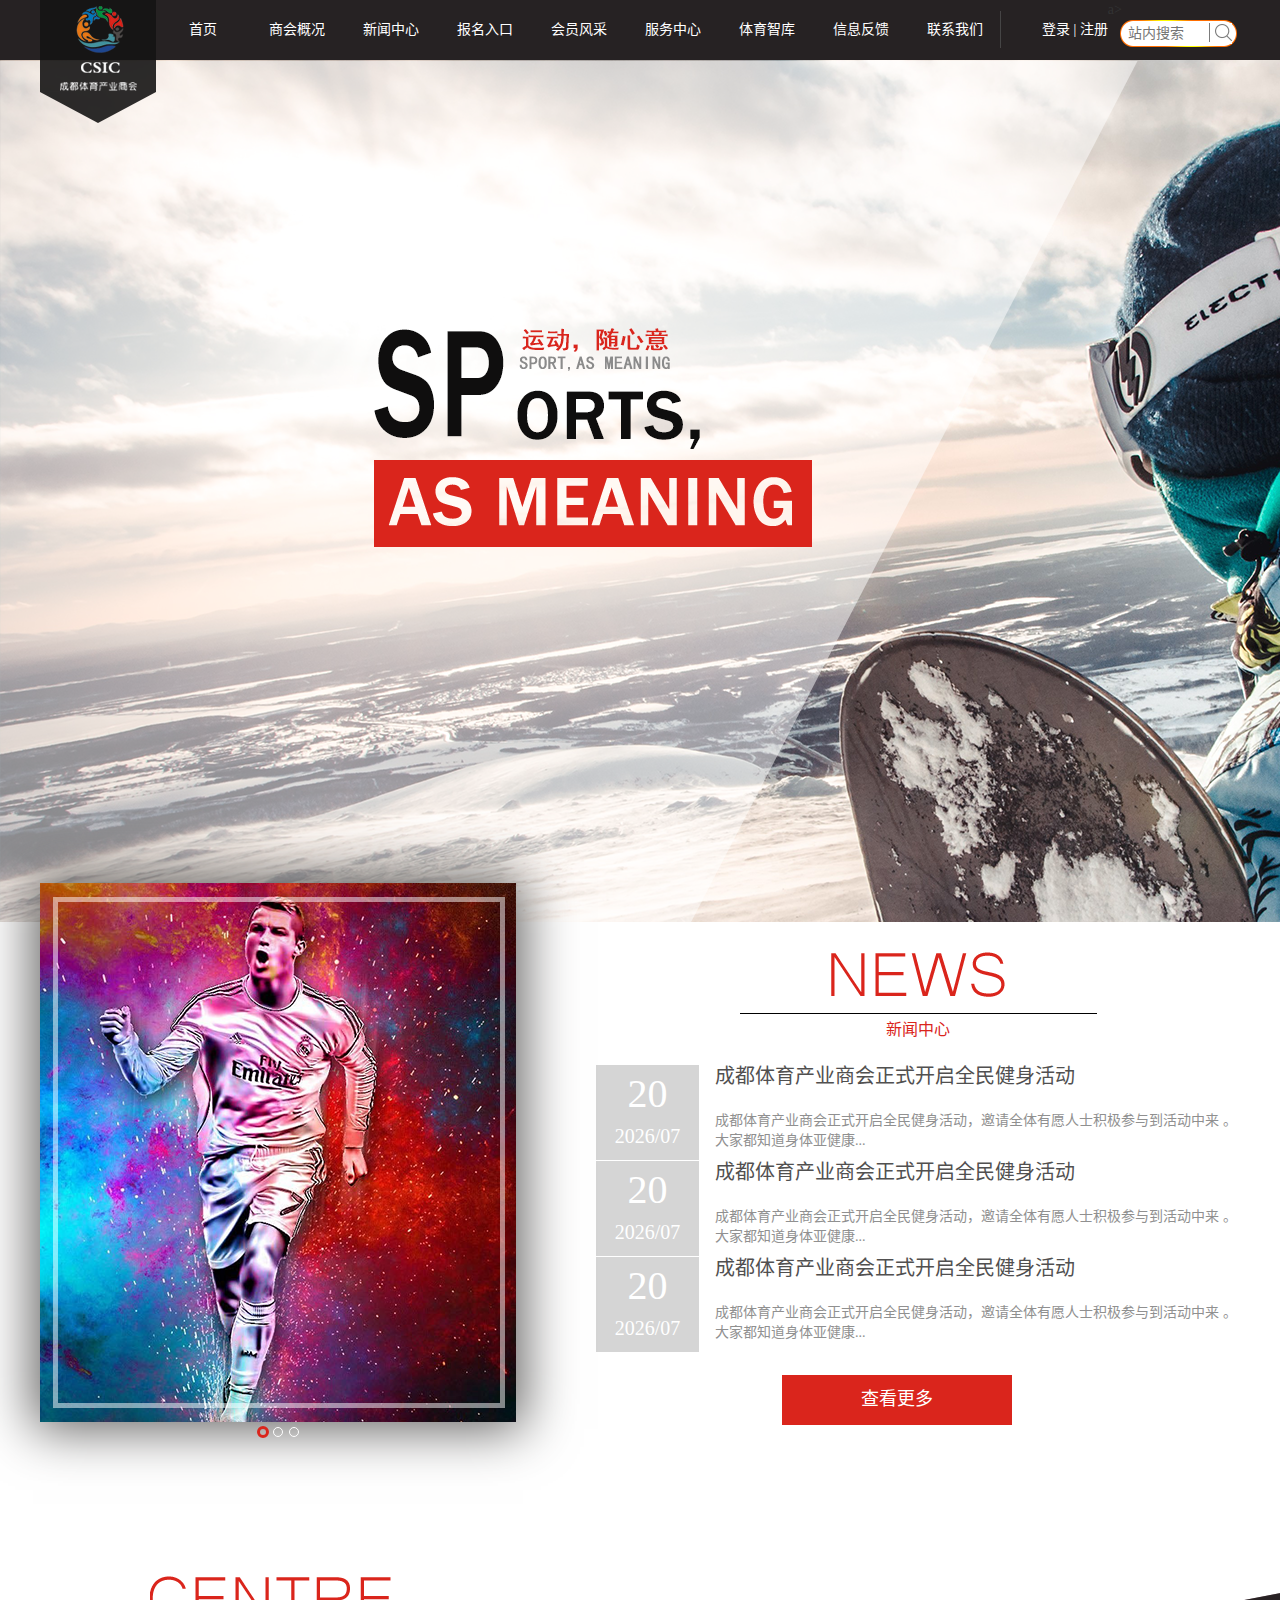
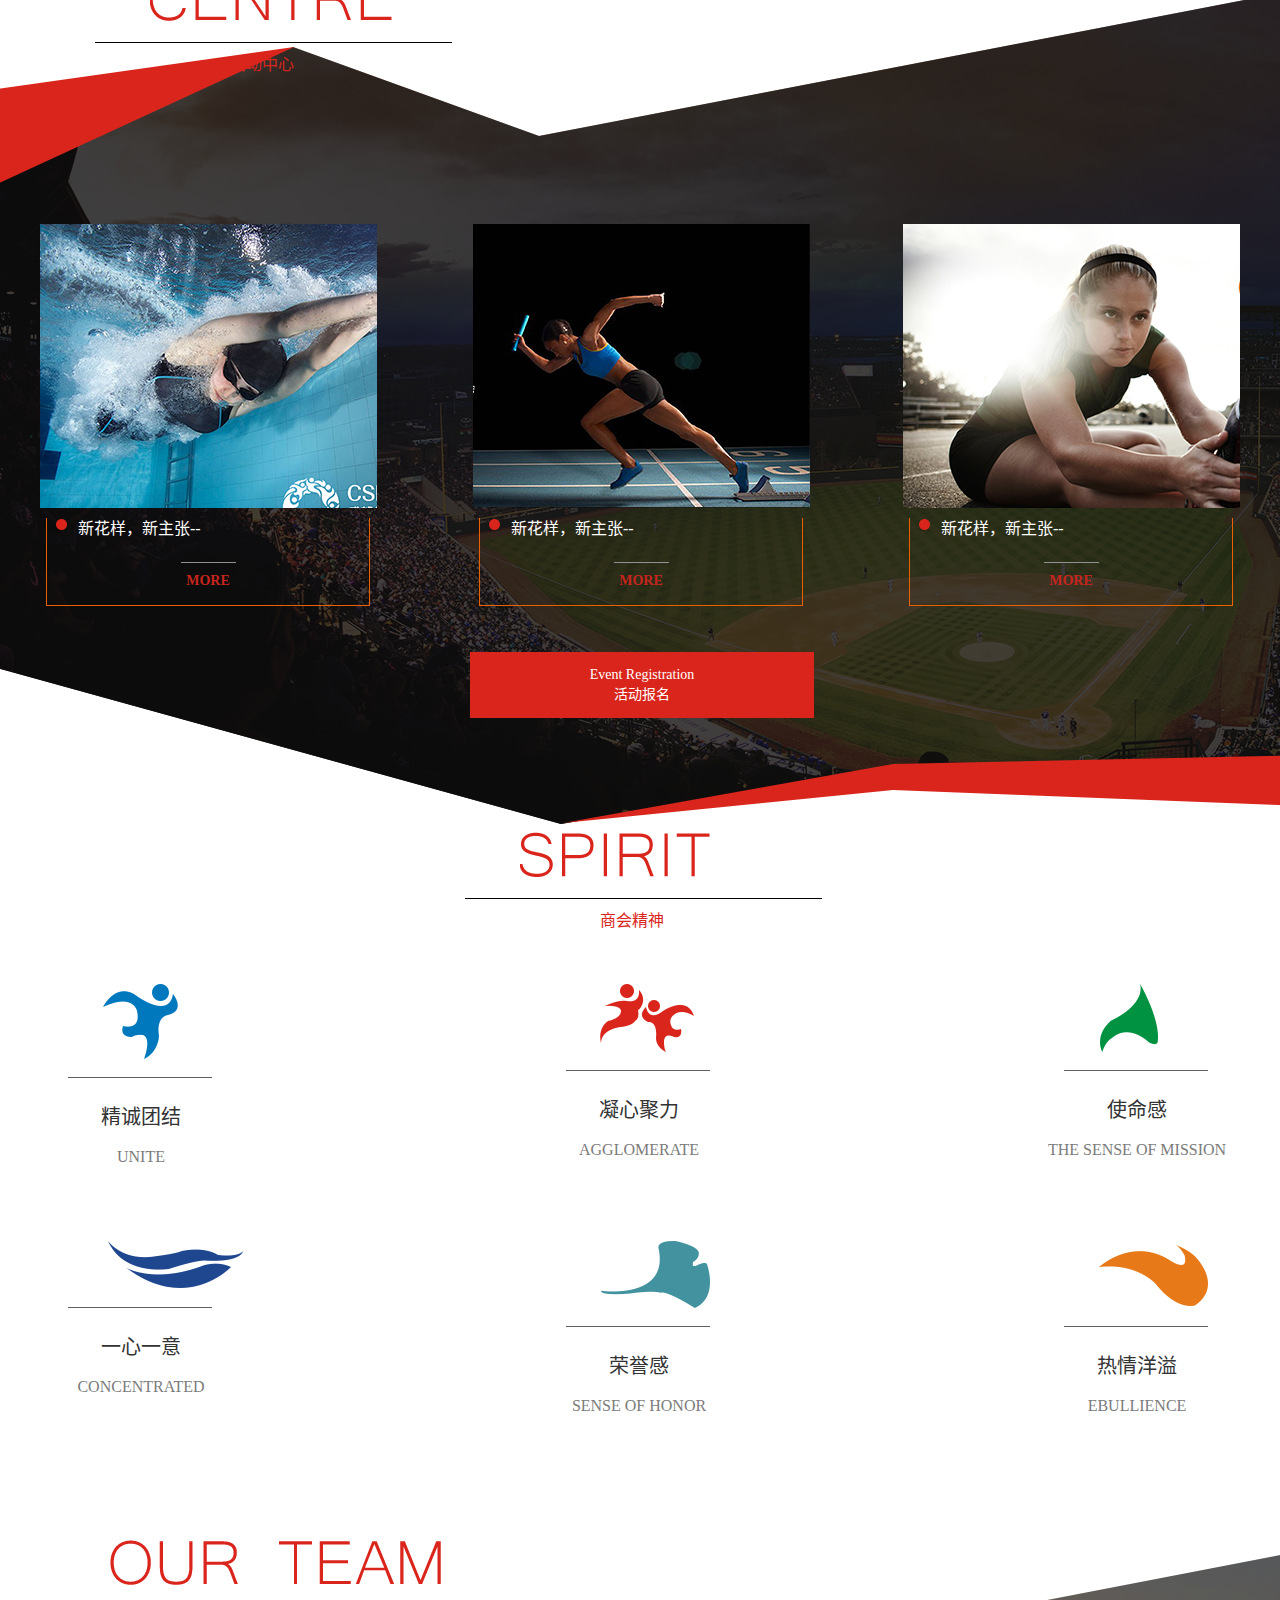
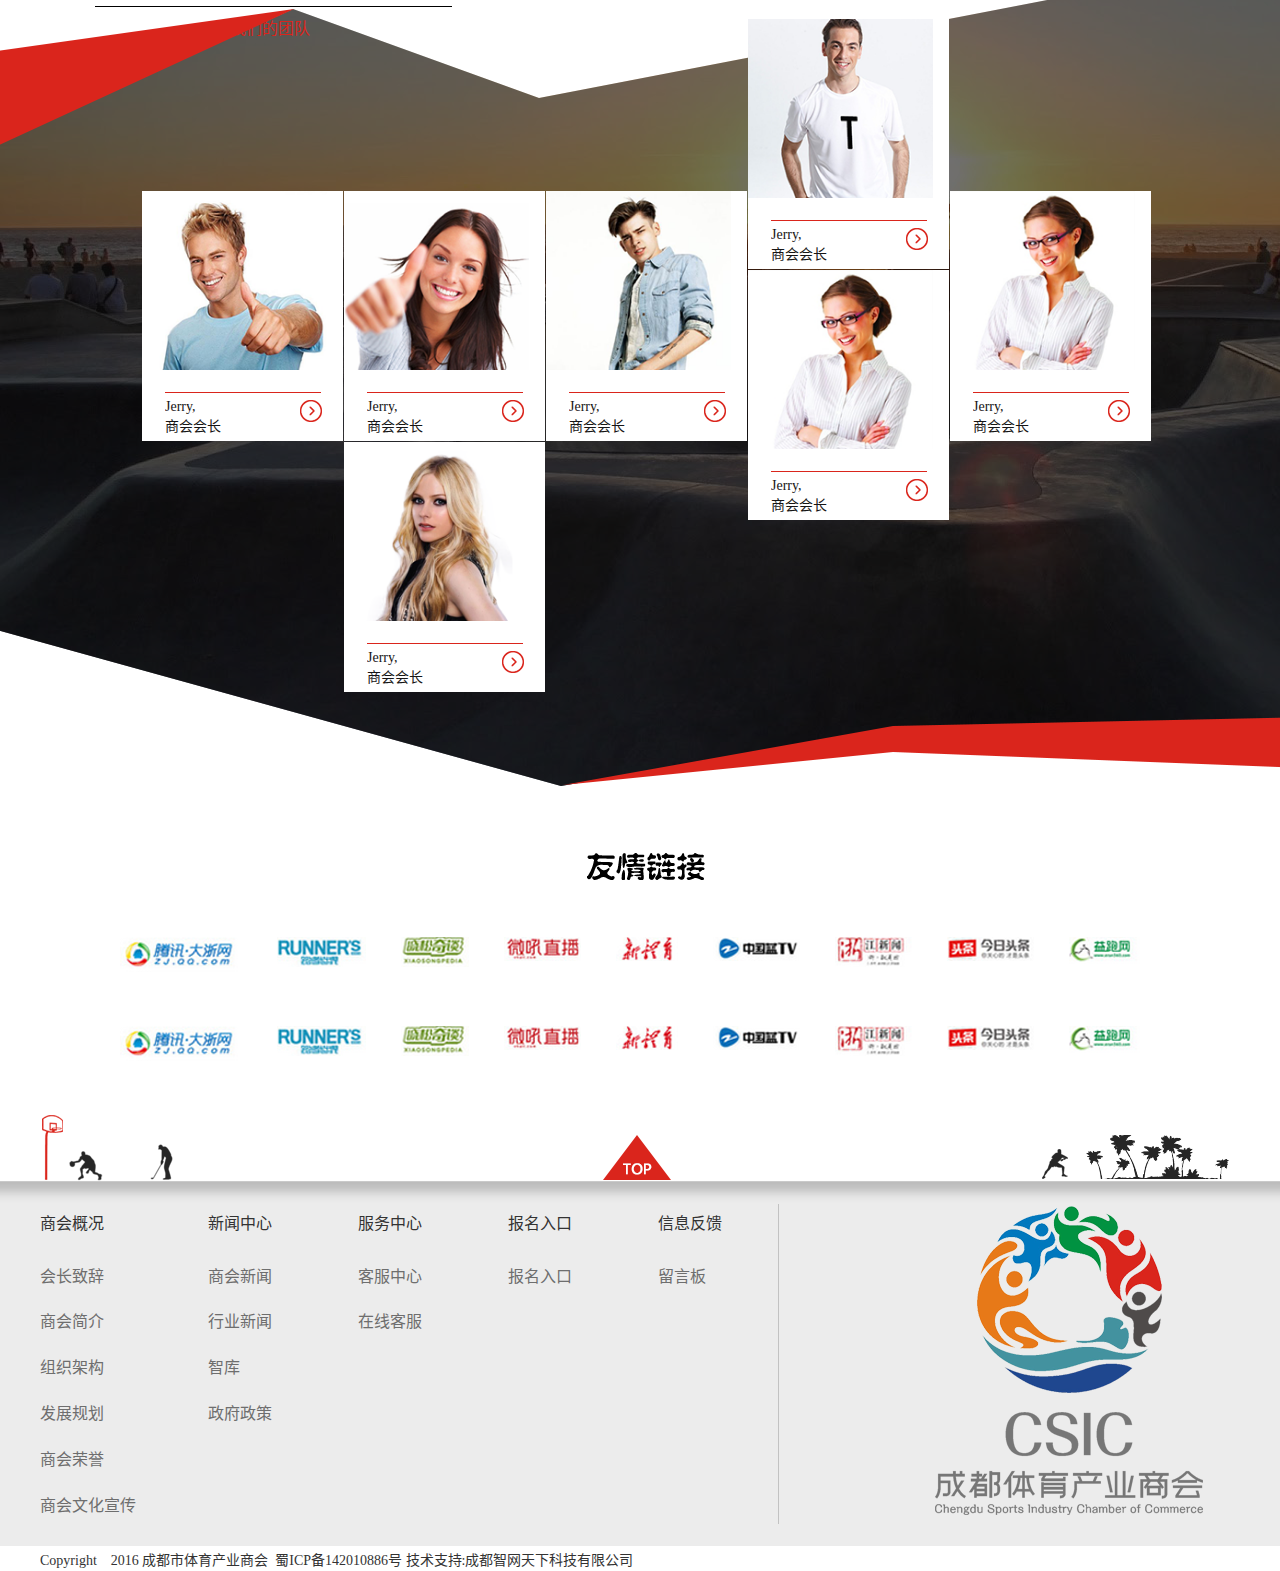
==== Sports_Commerce/Product/index.html @ ba3028a6 "7-15-3" ====
<!DOCTYPE html>
<html lang="zh-CN">
<head>
    <meta http-equiv="Content-Type" content="text/html;charset=UTF-8">
    <meta http-equiv="X-UA-Compatible" content="IE=edge">
    <meta name="viewport" content="width=device-width, initial-scale=1">
    <link rel="stylesheet" type="text/css" href="../../css/bootstrap.min.css">
    <link rel="stylesheet" type="text/css" href="../../css/sport.css">
    <script src="../../js/jquery-1.10.2.min.js"></script>
    <script src="../../js/bootstrap.min.js"></script>
    <title>首页</title>
</head>
<body>
<!--导航-->
<header>
    <nav>
        <img class="ico" src="../../images/lALOW18xOXt0_116_123.png">
        <ul>
            <li class="page-1"><a href="#">首页</a></li>
            <li><a href="survey.html">商会概况</a></li>
            <li><a href="#">新闻中心</a></li>
            <li><a href="#">报名入口</a></li>
            <li><a href="#">会员风采</a></li>
            <li><a href="#">服务中心</a></li>
            <li><a href="#">体育智库</a></li>
            <li><a href="#">信息反馈</a></li>
            <li><a href="#">联系我们</a></li>
        </ul>
        <img class="interval" src="../../images/jiange.png">a>
        <span><a href="#">登录&nbsp;|&nbsp;</a><a href="#">注册</a></span>
        <img class="search" src="../../images/lALOW0vnTxt1_117_27.png">
        <input type="text" placeholder="站内搜索">
        <a class="souSuo" href="#"><img src="../../images/sousuo.png"></a>
    </nav>
</header>
<!--中间内容-->
<section>
    <!--banner-->
    <img class="banner_pic" id="banner" src="../../images/banner.png">
    <!--新闻中心-->
    <div class="news">
        <div class="pic carousel slide" id="myCarousel">
            <!-- 轮播指标 -->
            <ol class="carousel-indicators">
                <li data-target="#myCarousel" data-slide-to="0" class="active"></li>
                <li data-target="#myCarousel" data-slide-to="1"></li>
                <li data-target="#myCarousel" data-slide-to="2"></li>
            </ol>
            <!-- 轮播项目 -->
            <div class="carousel-inner">
                <div class="item active">
                    <img src="../../images/img.png" alt="First slide">
                </div>
                <div class="item">
                    <img src="../../images/img.png" alt="Second slide">
                </div>
                <div class="item">
                    <img src="../../images/img.png" alt="Third slide">
                </div>
            </div>
        </div>
        <div class="text">
            <a href="#">
                <img class="new" src="../../images/news.png">
                <img class="xhx" src="../../images/xiahuaxian.png">
                <h4>新闻中心</h4>
            </a>
            <ul>
                <li>
                    <a href="javascript:;">
                        <div class="dat" id="one">
                            <div class="order">20</div>
                            <div class="tim"></div>
                            <div class="times"></div>
                        </div>
                        <div class="tex">
                            <h1>成都体育产业商会正式开启全民健身活动</h1>

                            <p>成都体育产业商会正式开启全民健身活动，邀请全体有愿人士积极参与到活动中来 。大家都知道身体亚健康...</p>
                        </div>
                    </a>
                </li>
                <li>
                    <a href="javascript:;">
                        <div class="dat" id="two">
                            <div class="order">20</div>
                            <div class="tim"></div>
                            <div class="times"></div>
                        </div>
                        <div class="tex">
                            <h1>成都体育产业商会正式开启全民健身活动</h1>

                            <p>成都体育产业商会正式开启全民健身活动，邀请全体有愿人士积极参与到活动中来 。大家都知道身体亚健康...</p>
                        </div>
                    </a>
                </li>
                <li>
                    <a href="javascript:;">
                        <div class="dat" id="three">
                            <div class="order">20</div>
                            <div class="tim"></div>
                            <div class="times"></div>
                        </div>
                        <div class="tex">
                            <h1>成都体育产业商会正式开启全民健身活动</h1>

                            <p>成都体育产业商会正式开启全民健身活动，邀请全体有愿人士积极参与到活动中来 。大家都知道身体亚健康...</p>
                        </div>
                    </a>
                </li>
            </ul>
            <button>查看更多</button>
        </div>
    </div>
    <!--活动中心-->
    <div class="activity">
        <div class="centre">
            <div class="tit">
                <a href="#">
                    <img class="new" src="../../images/cen.png">
                    <img class="xhx" src="../../images/xiahuaxian.png">
                    <h4>活动中心</h4>
                </a>
            </div>
            <div class="pic">
                <ul>
                    <li>
                        <a href="#">
                            <img src="../../images/swim.png">
                        </a>

                        <div class="tex">
                            <div>
                                <img class="quq" src="../../images/quanquan.png">
                                <span>新花样，新主张--</span>
                            </div>
                            <a href="">
                                <img class="jige" src="../../images/more_jiange.png">

                                <h1>MORE</h1>
                            </a>

                        </div>
                    </li>
                    <li class="li-2">
                        <a href="#">
                            <img src="../../images/run.png">
                        </a>

                        <div class="tex">
                            <div>
                                <img class="quq" src="../../images/quanquan.png">
                                <span>新花样，新主张--</span>
                            </div>
                            <a href="">
                                <img class="jige" src="../../images/more_jiange.png">

                                <h1>MORE</h1>
                            </a>

                        </div>
                    </li>
                    <li>
                        <a href="#">
                            <img src="../../images/girl.png">
                        </a>

                        <div class="tex">
                            <div>
                                <img class="quq" src="../../images/quanquan.png">
                                <span>新花样，新主张--</span>
                            </div>
                            <a href="">
                                <img class="jige" src="../../images/more_jiange.png">

                                <h1>MORE</h1>
                            </a>

                        </div>
                    </li>
                </ul>
            </div>
            <button> Event Registration<br>
                活动报名
            </button>
        </div>
    </div>
    <!--商会精神-->
    <div class="spirit">
        <div class="centre">
            <div class="tit">
                <a href="#">
                    <img class="new" src="../../images/spir.png">
                    <img class="xhx" src="../../images/xiahuaxian.png">
                    <h4>商会精神</h4>
                </a>
            </div>
            <div class="tex">
                <ul>
                    <li>
                        <img class="run" src="../../images/1.png">
                        <img class="tj" src="../../images/tuanjie.png">

                        <h2>精诚团结</h2>
                        <h4>UNITE</h4>
                    </li>
                    <li>
                        <img class="run" src="../../images/2.png">
                        <img class="tj" src="../../images/tuanjie.png">

                        <h2>凝心聚力</h2>
                        <h4>AGGLOMERATE</h4>
                    </li>
                    <li class="li-3">
                        <img class="run" src="../../images/3.png">
                        <img class="tj" src="../../images/tuanjie.png">

                        <h2>使命感</h2>
                        <h4>THE SENSE OF MISSION</h4>
                    </li>
                </ul>
                <ul>
                    <li>
                        <img class="run" src="../../images/6.png">
                        <img class="tj" src="../../images/tuanjie.png">

                        <h2>一心一意</h2>
                        <h4>CONCENTRATED</h4>
                    </li>
                    <li>
                        <img class="run" src="../../images/5.png">
                        <img class="tj" src="../../images/tuanjie.png">

                        <h2>荣誉感</h2>
                        <h4>SENSE OF HONOR</h4>
                    </li>
                    <li class="li-3">
                        <img class="run" src="../../images/4.png">
                        <img class="tj" src="../../images/tuanjie.png">

                        <h2>热情洋溢</h2>
                        <h4>EBULLIENCE</h4>
                    </li>
                </ul>
            </div>
        </div>
    </div>
    <!--我们的团队-->
    <div class="tem">
        <div class="centre">
            <div class="tit">
                <a href="#">
                    <img class="new" src="../../images/our.png">
                    <img class="xhx" src="../../images/xiahuaxian.png">
                    <h4>我们的团队</h4>
                </a>
            </div>
            <div class="tex">
                <ul>
                    <li class="li-1">
                        <a href="#">
                            <img class="person" src="../../images/clever.png">

                            <div class="cont">
                                <img class="red-jg" src="../../images/red_jg.png">

                                <div class="bot-tex">
                                    <span>Jerry,<br>商会会长</span>
                                    <img src="../../images/icon.png">
                                </div>
                            </div>
                        </a>
                    </li>
                    <li class="li-2">
                        <a href="#">
                            <img class="person" src="../../images/girl3.png">

                            <div class="cont">
                                <img class="red-jg" src="../../images/red_jg.png">

                                <div class="bot-tex">
                                    <span>Jerry,<br>商会会长</span>
                                    <img src="../../images/icon.png">
                                </div>
                            </div>
                        </a>
                    </li>
                    <li class="li-3">
                        <a href="#">
                            <img class="person" src="../../images/clever2.png">

                            <div class="cont">
                                <img class="red-jg" src="../../images/red_jg.png">

                                <div class="bot-tex">
                                    <span>Jerry,<br>商会会长</span>
                                    <img src="../../images/icon.png">
                                </div>
                            </div>
                        </a>
                    </li>
                    <li class="li-4">
                        <a href="#">
                            <img class="person" src="../../images/clever1.png">

                            <div class="cont">
                                <img class="red-jg" src="../../images/red_jg.png">

                                <div class="bot-tex">
                                    <span>Jerry,<br>商会会长</span>
                                    <img src="../../images/icon.png">
                                </div>
                            </div>
                        </a>
                    </li>
                    <li class="li-5">
                        <a href="#">
                            <img class="person" src="../../images/girl1.png">

                            <div class="cont">
                                <img class="red-jg" src="../../images/red_jg.png">

                                <div class="bot-tex">
                                    <span>Jerry,<br>商会会长</span>
                                    <img src="../../images/icon.png">
                                </div>
                            </div>
                        </a>
                    </li>
                    <li class="li-6">
                        <a href="#">
                            <img class="person" src="../../images/girl1.png">

                            <div class="cont">
                                <img class="red-jg" src="../../images/red_jg.png">

                                <div class="bot-tex">
                                    <span>Jerry,<br>商会会长</span>
                                    <img src="../../images/icon.png">
                                </div>
                            </div>
                        </a>
                    </li>
                    <li class="li-7">
                        <a href="#">
                            <img class="person" src="../../images/girl2.png">

                            <div class="cont">
                                <img class="red-jg" src="../../images/red_jg.png">

                                <div class="bot-tex">
                                    <span>Jerry,<br>商会会长</span>
                                    <img src="../../images/icon.png">
                                </div>
                            </div>
                        </a>
                    </li>
                </ul>
            </div>

        </div>
    </div>
    <!--友情链接-->
    <div class="friendship">
        <div class="centre">
            <div class="tit">
                <img src="../../images/youqinglianjie.png">
            </div>
            <div class="tex">
                <ul>
                    <li><a href="#"><img src="../../images/tengxun.png"></a></li>
                    <li><a href="#"><img src="../../images/runner.png"></a></li>
                    <li><a href="#"><img src="../../images/qitan.png"></a></li>
                    <li><a href="#"><img src="../../images/weihou.png"></a></li>
                    <li><a href="#"><img src="../../images/xinjiaoyu.png"></a></li>
                    <li><a href="#"><img src="../../images/zhongguolan.png"></a></li>
                    <li><a href="#"><img src="../../images/zhejiangxinwen.png"></a></li>
                    <li><a href="#"><img src="../../images/jinritoutiao.png"></a></li>
                    <li class="li-last"><a href="#"><img src="../../images/yipaowang.png"></a></li>
                </ul>
                <ul>
                    <li><a href="#"><img src="../../images/tengxun.png"></a></li>
                    <li><a href="#"><img src="../../images/runner.png"></a></li>
                    <li><a href="#"><img src="../../images/qitan.png"></a></li>
                    <li><a href="#"><img src="../../images/weihou.png"></a></li>
                    <li><a href="#"><img src="../../images/xinjiaoyu.png"></a></li>
                    <li><a href="#"><img src="../../images/zhongguolan.png"></a></li>
                    <li><a href="#"><img src="../../images/zhejiangxinwen.png"></a></li>
                    <li><a href="#"><img src="../../images/jinritoutiao.png"></a></li>
                    <li class="li-last"><a href="#"><img src="../../images/yipaowang.png"></a></li>
                </ul>
            </div>
            <div class="bot-pic">
                <img src="../../images/keai.png">
                <a class="top" href="#banner"><img src="../../images/top.png"></a>
                <img class="tree" src="../../images/keai2.png">
            </div>
        </div>
    </div>
</section>
<!--底部-->
<footer>
    <div class="bottom">
        <div class="left-bt">
            <div class="list">
                <ul class="ul-1">
                    <li class="li-1"><a href="#">商会概况</a></li>
                    <li><a href="#">会长致辞</a></li>
                    <li><a href="#">商会简介</a></li>
                    <li><a href="#">组织架构</a></li>
                    <li><a href="#">发展规划</a></li>
                    <li><a href="#">商会荣誉</a></li>
                    <li><a href="#">商会文化宣传</a></li>
                </ul>
                <ul>
                    <li class="li-1"><a href="#">新闻中心</a></li>
                    <li><a href="#">商会新闻</a></li>
                    <li><a href="#">行业新闻</a></li>
                    <li><a href="#">智库</a></li>
                    <li><a href="#">政府政策</a></li>
                </ul>
                <ul>
                    <li class="li-1"><a href="#">服务中心</a></li>
                    <li><a href="#">客服中心</a></li>
                    <li><a href="#">在线客服</a></li>
                </ul>
                <ul>
                    <li class="li-1"><a href="#">报名入口</a></li>
                    <li><a href="#">报名入口</a></li>
                </ul>
                <ul class="ul-last">
                    <li class="li-1"><a href="#">信息反馈</a></li>
                    <li><a href="#">留言板</a></li>
                </ul>
            </div>
            <p>
                Copyright&nbsp;&nbsp;&nbsp;&nbsp;2016&nbsp;成都市体育产业商会&nbsp;&nbsp;蜀ICP备142010886号&nbsp;技术支持:成都智网天下科技有限公司</p>
        </div>
        <div class="center-bt">
            <img src="../../images/footer_jg.png">
        </div>
        <div class="right-bt">
            <img src="../../images/tiyushanghui.png">
        </div>
    </div>
</footer>
</body>
<script type="text/javascript">
    $(function () {
        /*轮播图的js*/
        $("#myCarousel").carousel({
            interval: 2000
        });
        //日期自动更新
        var myDate = new Date();
        var month = myDate.getMonth() + 1;
        console.log(month + "");
        var x = myDate.getFullYear() + "/0" + month;
        document.getElementsByClassName("tim")[0].innerHTML = x;
        document.getElementsByClassName("tim")[1].innerHTML = x;
        document.getElementsByClassName("tim")[2].innerHTML = x;
        console.log(x);
        //日期部分点击
        $("#one").mousemove(function () {
            $(this).addClass('common_color').parent().siblings().children().removeClass('public_pop');
        });
        $("#two").mousemove(function () {
            $(this).addClass('common_color').parent().siblings().children().removeClass('public_pop');
        });
        $("#three").mousemove(function () {
            $(this).addClass('common_color').parent().siblings().children().removeClass('public_pop');
        })
    })

</script>
</html>
---- css/sport.css ----
@charset "utf-8";
html,
body,
ul,
dl,
dd,
dt,
ol,
li,
p,
h1,
h2,
h3,
h5,
h6,
textarea,
form,
select,
fieldset,
table,
td,
div,
input {
  list-style: none;
  margin: 0;
  padding: 0;
  border: 0;
}
h1,
h2,
h3,
h5,
h6,
span,
a,
em,
p {
  list-style: none;
  font-style: normal;
  text-decoration: none;
  padding: 0;
  margin: 0;
}
a:link,
a:hover,
a:active,
a:visited {
  text-decoration: none;
}
html,
body {
  font-size: 14px;
  font-family: "Microsoft Yahei";
  width: 100%;
  height: auto;
  background-color: #fff;
}
header {
  width: 100%;
  height: 60px;
  background-color: #262223;
}
header nav {
  width: 1200px;
  min-width: 1200px;
  height: 100%;
  margin: auto;
  position: relative;
}
header nav .ico {
  display: block;
  position: absolute;
  top: 0;
  left: 0;
}
header nav ul {
  padding: 0;
  margin: 0;
}
header nav ul li.page-1 {
  margin-left: 116px;
}
header nav ul li {
  list-style: none;
  width: 94px;
  float: left;
  height: 60px;
  line-height: 60px;
  text-align: center;
}
header nav ul li a {
  color: #fff;
}
header nav .interval {
  float: left;
  margin: 11px 41px 12px -2px;
}
header nav span {
  display: block;
  float: left;
  line-height: 60px;
}
header nav span a {
  color: #fff;
}
header nav img.search {
  display: block;
  float: right;
  margin-right: 3px;
}
header nav input {
  position: absolute;
  top: 24px;
  right: 8px;
  border: none;
  outline: none;
  width: 104px;
}
header nav .souSuo {
  position: absolute;
  top: 22px;
  right: 8px;
}
section {
  width: 100%;
  height: auto;
  background-color: #fff;
}
section .banner_pic {
  display: block;
  max-width: 1980px;
  height: auto;
}
section .survey_banner {
  width: 1200px;
  max-width: 1200px;
  margin: auto;
  margin-bottom: 42px;
}
section .text_box {
  width: 1200px;
  max-width: 1200px;
  margin: auto;
}
section .text_box p {
  color: #9d9c9c;
  height: 14px;
}
section .text_box hr {
  border: 0;
  background-color: #8e8d8d;
  height: 1px;
  margin-top: 5px;
  margin-bottom: 20px;
}
section .text_box .tb {
  overflow: hidden;
}
section .text_box .tb .tb-left {
  float: left;
}
section .text_box .tb .tb-right {
  float: right;
}
section .news {
  width: 1200px;
  height: 654px;
  background-color: #fff;
  margin: auto;
  position: relative;
}
section .news .carousel-indicators {
  bottom: -22px;
}
section .news .pic {
  float: left;
  position: absolute;
  top: -39px;
  left: 0;
  box-shadow: 0 0 50px 7px #605f5e;
}
section .news .pic .carousel-indicators .active {
  border: 3px solid #da251c;
  background-color: inherit;
}
section .news .text {
  width: 644px;
  height: auto;
  float: right;
  margin-top: 30px;
  margin-left: 22px;
}
section .news .text .new {
  display: block;
  margin: auto;
  margin-bottom: 16px;
}
section .news .text .xhx {
  width: 357px;
  margin: auto;
  display: block;
}
section .news .text h4 {
  font-size: 16px;
  color: #da251c;
  margin-left: auto;
  margin-top: 7px;
  text-align: center;
  margin-bottom: 26px;
}
section .news .text ul li {
  margin-bottom: 10px;
}
section .news .text ul li a {
  overflow: hidden;
  color: #515050;
}
section .news .text ul li a div.dat {
  width: 103px;
  height: 95px;
  background-color: #d5d5d5;
  color: #fff;
  margin-right: 16px;
  float: left;
}
section .news .text ul li a div.dat .order {
  font-size: 40px;
  text-align: center;
}
section .news .text ul li a div.dat .tim,
section .news .text ul li a div.dat .times {
  font-size: 20px;
  text-align: center;
}
section .news .text ul li a .common_color {
  background-color: #da251c;
}
section .news .text ul li a .tex h1 {
  font-size: 20px;
  margin-top: 10px;
  margin-bottom: 24px;
}
section .news .text ul li a .tex p {
  font-size: 14px;
  color: #909090;
}
section .news .text button {
  width: 230px;
  height: 50px;
  background-color: #da251c;
  color: #fff;
  font-size: 18px;
  margin-left: 186px;
  margin-top: 22px;
  border: none;
}
section .activity {
  width: 100%;
  height: 856px;
  max-width: 1920px;
  background: url("../images/bkb.png") no-repeat;
}
section .activity .centre {
  width: 1200px;
  min-width: 1200px;
  margin: auto;
}
section .activity .centre .tit a .new {
  display: block;
  margin-left: 110px;
  margin-bottom: 21px;
}
section .activity .centre .tit a .xhx {
  display: block;
  margin-left: 55px;
}
section .activity .centre .tit a h4 {
  font-size: 16px;
  color: #da251c;
  margin-left: 190px;
  margin-top: 13px;
  margin-bottom: 150px;
}
section .activity .centre .pic ul {
  overflow: hidden;
  margin-bottom: 46px;
}
section .activity .centre .pic ul .li-2 {
  margin-left: 96px;
  margin-right: 93px;
}
section .activity .centre .pic ul li {
  float: left;
}
section .activity .centre .pic ul li a img {
  display: block;
}
section .activity .centre .pic ul li .tex {
  width: 324px;
  height: 88px;
  border-bottom: 1px solid #eb6100;
  border-left: 1px solid #eb6100 ;
  border-right: 1px solid #eb6100;
  margin-left: 6px;
  margin-top: 5px;
}
section .activity .centre .pic ul li .tex div {
  overflow: hidden;
  margin-top: 10px;
}
section .activity .centre .pic ul li .tex div .quq {
  display: block;
  float: left;
  margin-left: 8px;
  margin-right: 10px;
}
section .activity .centre .pic ul li .tex div span {
  display: block;
  float: left;
  color: #fff;
  font-size: 16px;
}
section .activity .centre .pic ul li .tex a {
  text-decoration: none;
  color: #c5251c;
  font-size: 14px;
  display: block;
}
section .activity .centre .pic ul li .tex a .jige {
  display: block;
  margin: auto;
  margin-top: 22px;
  margin-bottom: 10px;
}
section .activity .centre .pic ul li .tex a h1 {
  text-align: center;
  margin: auto;
  font-size: 14px;
  color: #c5251c;
  font-weight: bold;
}
section .activity .centre button {
  width: 344px;
  height: 66px;
  background-color: #da251c;
  color: #fff;
  border: none;
  margin-left: 430px;
  margin-bottom: 162px;
}
section .spirit {
  background-color: #fff;
}
section .spirit .centre {
  width: 1200px;
  min-width: 1200px;
  margin: auto;
}
section .spirit .centre .tit {
  margin-left: 370px;
}
section .spirit .centre .tit a .new {
  display: block;
  margin-left: 110px;
  margin-bottom: 21px;
}
section .spirit .centre .tit a .xhx {
  display: block;
  margin-left: 55px;
}
section .spirit .centre .tit a h4 {
  font-size: 16px;
  color: #da251c;
  margin-left: 190px;
  margin-top: 13px;
  margin-bottom: 54px;
}
section .spirit .centre .tex ul {
  overflow: hidden;
}
section .spirit .centre .tex ul .li-3 {
  margin-right: 8px;
}
section .spirit .centre .tex ul li {
  width: 186px;
  height: auto;
  margin-left: 8px;
  margin-right: 304px;
  float: left;
}
section .spirit .centre .tex ul li .run {
  display: block;
  margin-left: 54px;
}
section .spirit .centre .tex ul li .tj {
  display: block;
  margin-top: 18px;
  margin-bottom: 28px;
  margin-left: 20px;
}
section .spirit .centre .tex ul li h2 {
  font-size: 20px;
  text-align: center;
}
section .spirit .centre .tex ul li h4 {
  margin-top: 20px;
  margin-bottom: 76px;
  color: #7b7b7b;
  font-size: 16px;
  text-align: center;
}
section .tem {
  width: 100%;
  height: 856px;
  max-width: 1920px;
  background: url("../images/bkb1.png") no-repeat;
  margin-top: 48px;
}
section .tem .centre {
  width: 1200px;
  min-width: 1200px;
  margin: auto;
}
section .tem .centre .tit a .new {
  display: block;
  margin-left: 70px;
  margin-bottom: 21px;
}
section .tem .centre .tit a .xhx {
  display: block;
  margin-left: 55px;
}
section .tem .centre .tit a h4 {
  font-size: 16px;
  color: #da251c;
  margin-left: 190px;
  margin-top: 13px;
  margin-bottom: 154px;
}
section .tem .centre .tex {
  margin-left: 102px;
}
section .tem .centre .tex ul {
  position: relative;
}
section .tem .centre .tex ul .li-1 {
  position: absolute;
  top: 0;
  left: 0;
}
section .tem .centre .tex ul .li-2 {
  position: absolute;
  top: 0;
  left: 202px;
}
section .tem .centre .tex ul .li-3 {
  position: absolute;
  top: 0;
  left: 404px;
}
section .tem .centre .tex ul .li-4 {
  position: absolute;
  top: -172px;
  left: 606px;
}
section .tem .centre .tex ul .li-5 {
  position: absolute;
  top: 79px;
  left: 606px;
}
section .tem .centre .tex ul .li-6 {
  position: absolute;
  top: 0;
  left: 808px;
}
section .tem .centre .tex ul .li-7 {
  position: absolute;
  top: 251px;
  left: 202px;
}
section .tem .centre .tex ul li {
  width: 201px;
  height: 250px;
  background-color: #fff;
}
section .tem .centre .tex ul li a {
  color: #161515;
}
section .tem .centre .tex ul li a .person {
  height: 179px;
  display: block;
}
section .tem .centre .tex ul li a .cont {
  margin-top: 22px;
  margin-left: 23px;
  width: 157px;
}
section .tem .centre .tex ul li a .cont .red-jg {
  display: block;
}
section .tem .centre .tex ul li a .cont .bot-tex {
  overflow: hidden;
  margin-top: 4px;
}
section .tem .centre .tex ul li a .cont .bot-tex span {
  display: block;
  float: left;
}
section .tem .centre .tex ul li a .cont .bot-tex img {
  display: block;
  float: right;
  margin-top: 3px;
}
section .friendship {
  background-color: #fff;
}
section .friendship .centre {
  width: 1200px;
  min-width: 1200px;
  margin: auto;
}
section .friendship .centre .tit {
  margin-top: 58px;
  margin-left: 543px;
  margin-bottom: 57px;
}
section .friendship .centre .tit img {
  display: block;
}
section .friendship .centre .tex {
  margin-left: 80px;
  margin-right: 92px;
}
section .friendship .centre .tex ul {
  overflow: hidden;
  margin-bottom: 54px;
}
section .friendship .centre .tex ul .li-last {
  margin-right: 0;
}
section .friendship .centre .tex ul li {
  float: left;
  margin-right: 35px;
}
section .friendship .centre .tex ul li a img {
  display: block;
}
section .friendship .centre .bot-pic {
  margin-top: 8px;
  overflow: hidden;
}
section .friendship .centre .bot-pic img {
  float: left;
  display: block;
}
section .friendship .centre .bot-pic a.top {
  float: left;
  width: 71px;
  height: 46px;
  margin-left: 427px;
  margin-right: 370px;
  margin-top: 20px;
  display: block;
}
section .friendship .centre .bot-pic .tree {
  margin-top: 20px;
}
footer {
  width: 100%;
  height: 366px;
  background: url("../images/beijing.png") repeat;
}
footer .bottom {
  width: 1200px;
  max-width: 1200px;
  overflow: hidden;
  margin: auto;
}
footer .bottom .left-bt {
  float: left;
}
footer .bottom .left-bt .list {
  overflow: hidden ;
  margin-top: 32px;
}
footer .bottom .left-bt .list .ul-1 {
  margin-right: 72px;
}
footer .bottom .left-bt .list .ul-last {
  margin-right: 0;
}
footer .bottom .left-bt .list ul {
  float: left;
  margin-right: 86px;
}
footer .bottom .left-bt .list ul .li-1 {
  margin-bottom: 30px;
}
footer .bottom .left-bt .list ul .li-1 a {
  color: #333;
}
footer .bottom .left-bt .list ul li {
  margin-bottom: 23px;
}
footer .bottom .left-bt .list ul li a {
  font-size: 16px;
  color: #6e6e6e;
}
footer .bottom .left-bt p {
  margin-top: 10px;
}
footer .bottom .center-bt {
  float: left;
  margin-left: 56px;
  margin-right: 152px;
  margin-top: 23px;
}
footer .bottom .right-bt {
  float: left;
  margin-top: 25px;
}
/*# sourceMappingURL=sport.css.map */
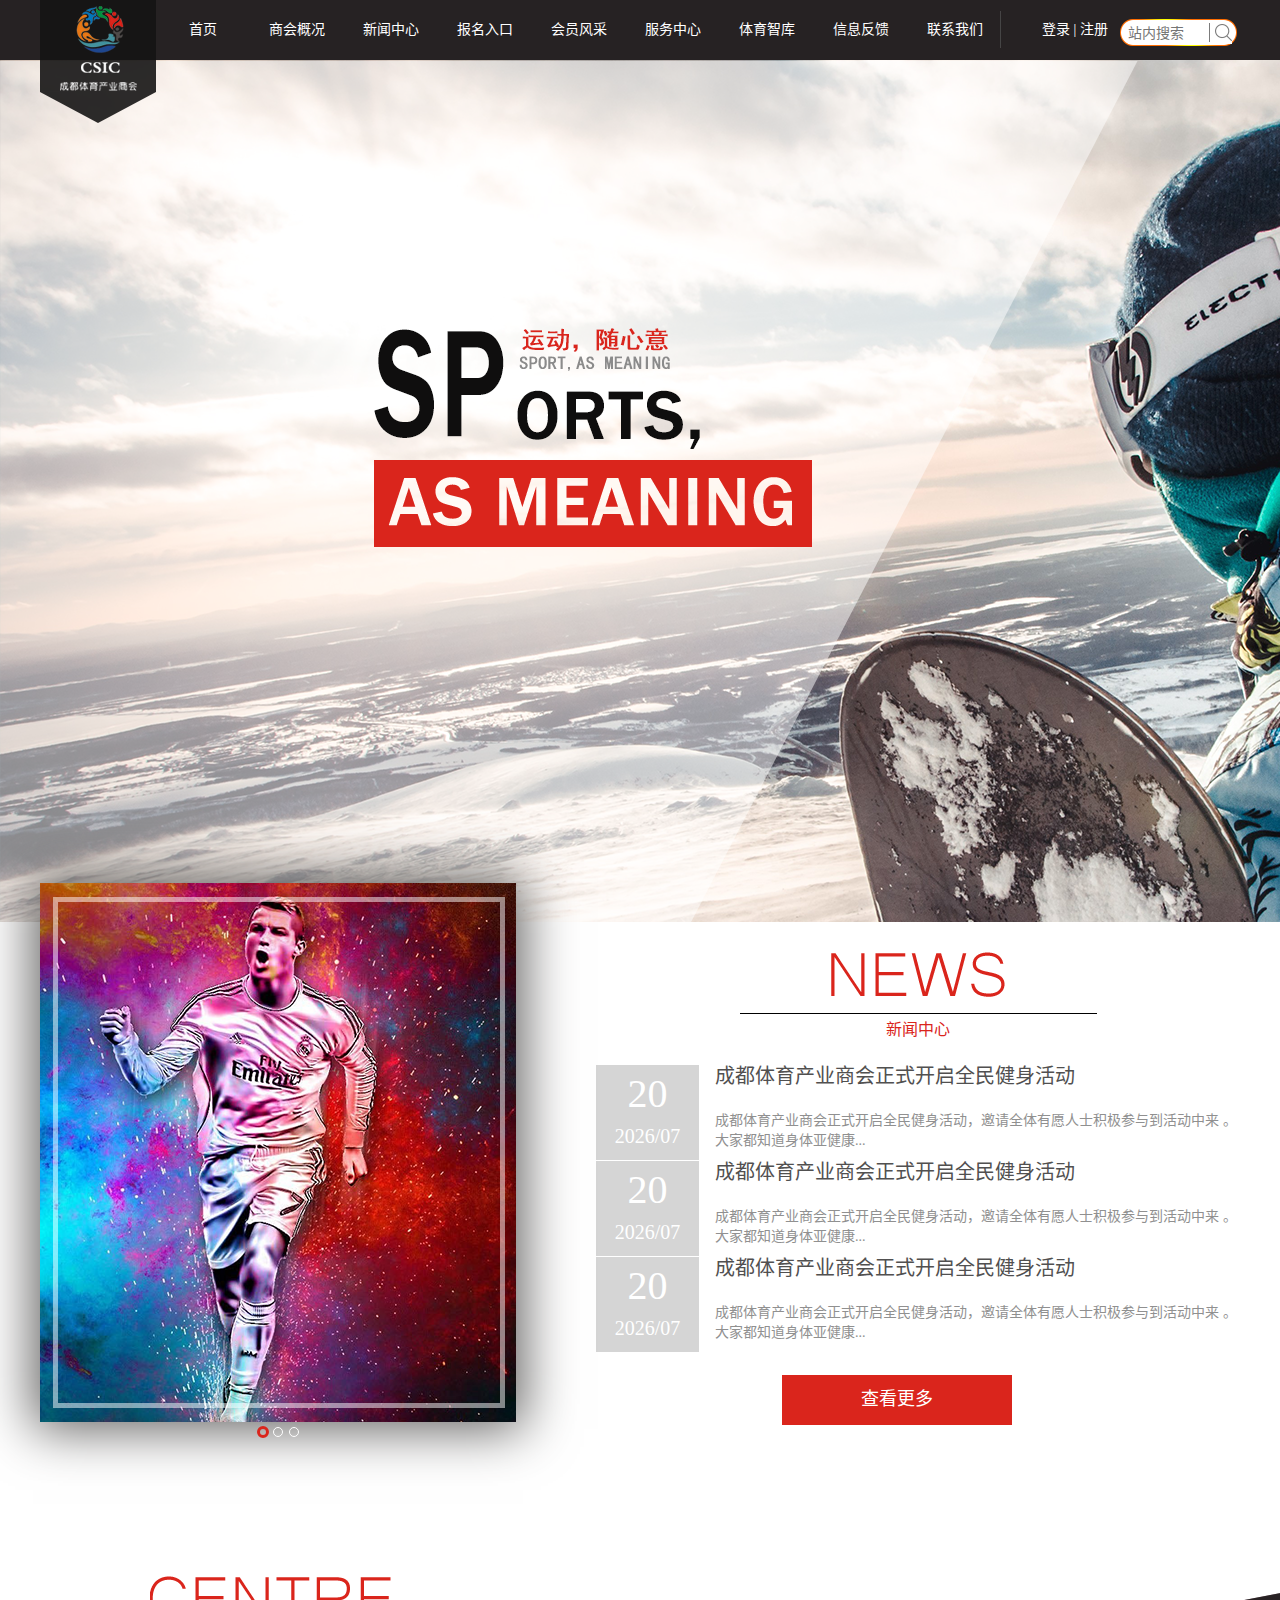
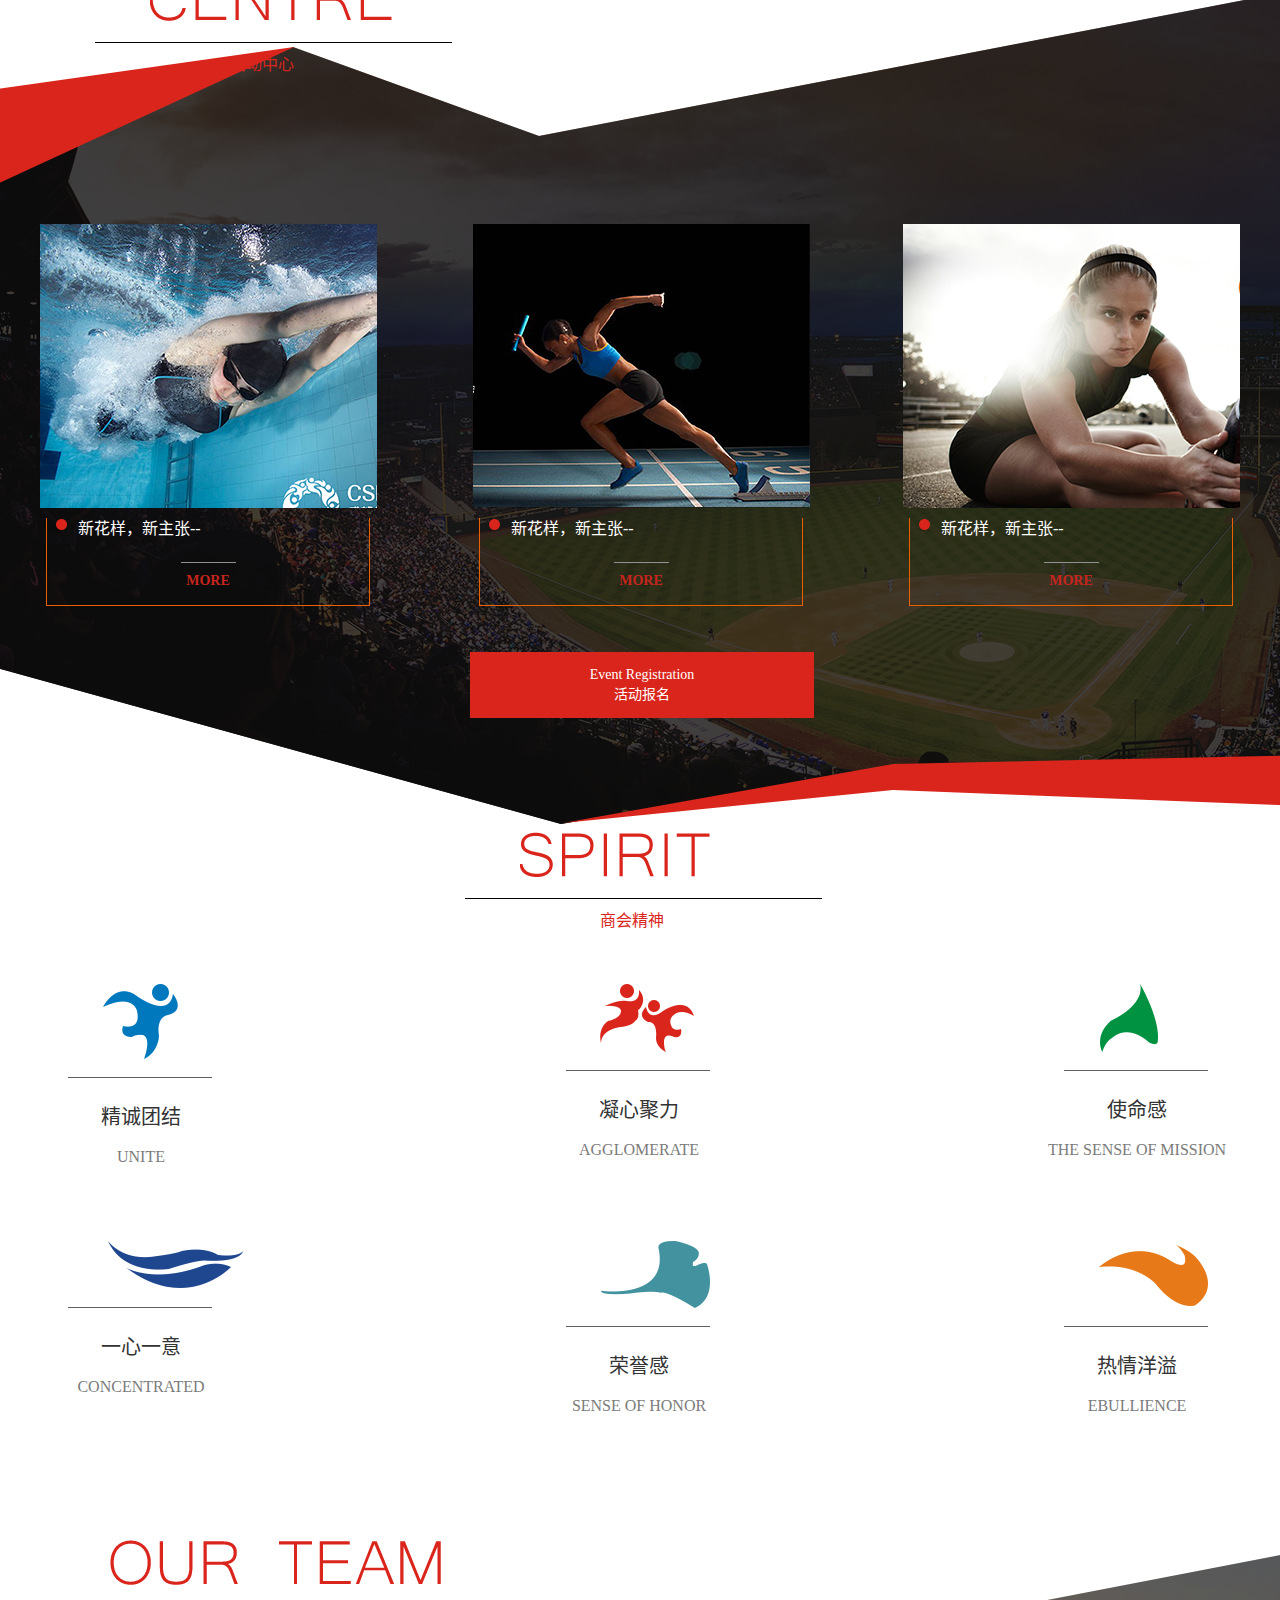
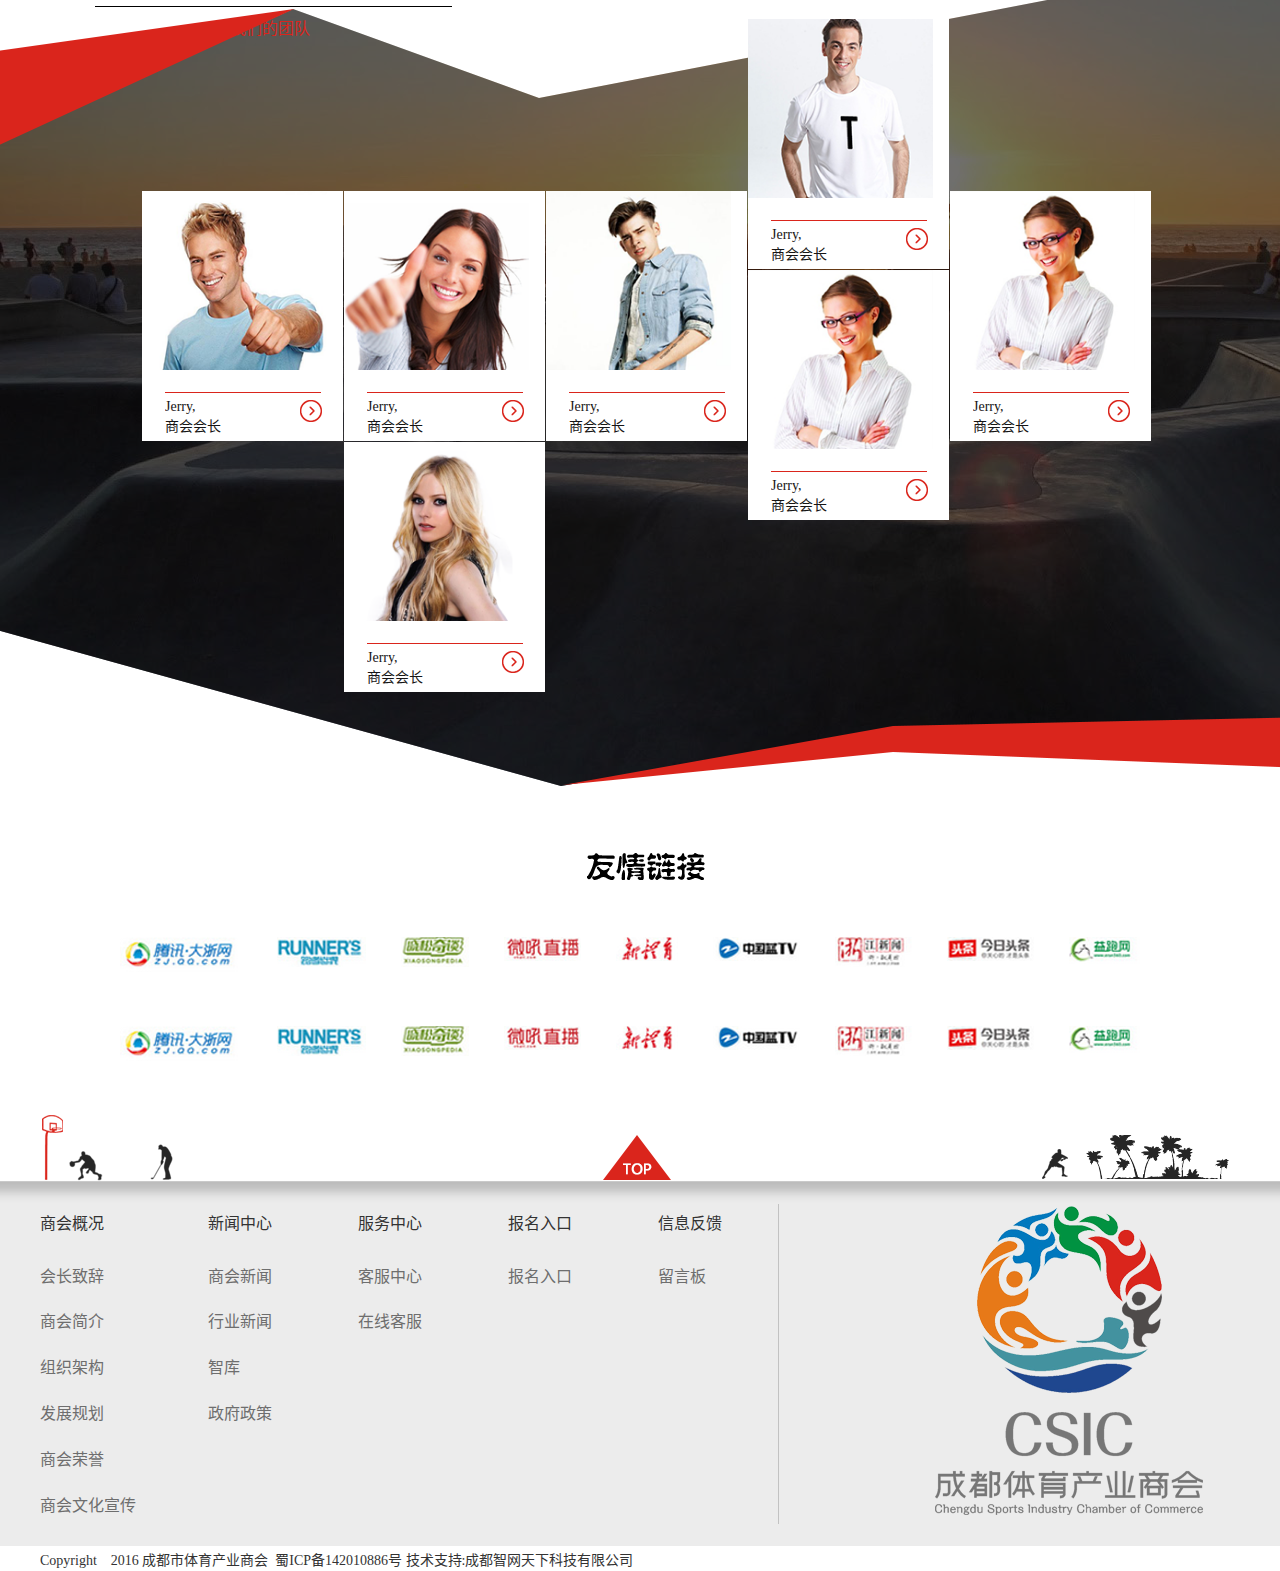
==== commit d0fa91a5: "商会概况" ====
--- a/Sports_Commerce/Product/index.html
+++ b/Sports_Commerce/Product/index.html
@@ -16,7 +16,7 @@
     <nav>
         <img class="ico" src="../../images/lALOW18xOXt0_116_123.png">
         <ul>
-            <li class="page-1"><a href="#">首页</a></li>
+            <li class="page-1"><a href="index.html">首页</a></li>
             <li><a href="survey.html">商会概况</a></li>
             <li><a href="#">新闻中心</a></li>
             <li><a href="#">报名入口</a></li>
@@ -26,7 +26,7 @@
             <li><a href="#">信息反馈</a></li>
             <li><a href="#">联系我们</a></li>
         </ul>
-        <img class="interval" src="../../images/jiange.png">a>
+        <img class="interval" src="../../images/jiange.png">
         <span><a href="#">登录&nbsp;|&nbsp;</a><a href="#">注册</a></span>
         <img class="search" src="../../images/lALOW0vnTxt1_117_27.png">
         <input type="text" placeholder="站内搜索">
--- a/css/sport.css
+++ b/css/sport.css
@@ -107,6 +107,7 @@
   display: block;
   float: right;
   margin-right: 3px;
+  margin-top: 19px;
 }
 header nav input {
   position: absolute;
@@ -141,6 +142,26 @@
   width: 1200px;
   max-width: 1200px;
   margin: auto;
+}
+section .text_box .bot-pic {
+  margin-top: 22px;
+  overflow: hidden;
+}
+section .text_box .bot-pic img {
+  float: left;
+  display: block;
+}
+section .text_box .bot-pic a.top {
+  float: left;
+  width: 71px;
+  height: 46px;
+  margin-left: 427px;
+  margin-right: 370px;
+  margin-top: 20px;
+  display: block;
+}
+section .text_box .bot-pic .tree {
+  margin-top: 20px;
 }
 section .text_box p {
   color: #9d9c9c;
@@ -154,13 +175,75 @@
   margin-bottom: 20px;
 }
 section .text_box .tb {
+  width: 100%;
+  height: auto;
   overflow: hidden;
 }
 section .text_box .tb .tb-left {
   float: left;
+  width: 20%;
+}
+section .text_box .tb .tb-left h1 {
+  font-size: 20px;
+}
+section .text_box .tb .tb-left .of_whole {
+  margin-top: 45px;
+}
+section .text_box .tb .tb-left .list {
+  margin-left: 22px;
+  margin-top: 30px;
+}
+section .text_box .tb .tb-left .list ul .li-last {
+  border-bottom: none;
+  width: 114px;
+  text-align: center;
+  margin-bottom: 20px;
+}
+section .text_box .tb .tb-left .list ul li {
+  width: 84px;
+  height: 46px;
+  line-height: 46px;
+  border-bottom: 1px solid #d4d4d4;
+  text-align: center;
+}
+section .text_box .tb .tb-left .list ul li a {
+  color: #686868;
 }
 section .text_box .tb .tb-right {
   float: right;
+  width: 74%;
+  margin-left: 6%;
+  margin-top: 17px;
+  position: relative;
+}
+section .text_box .tb .tb-right .word h1 {
+  font-size: 14px;
+}
+section .text_box .tb .tb-right .word .of_whole {
+  margin-top: 45px;
+}
+section .text_box .tb .tb-right .word p {
+  line-height: 32px;
+  color: #424242;
+  display: block;
+}
+section .text_box .tb .tb-right .word div {
+  margin-top: 74px;
+}
+section .text_box .tb .tb-right .word div h2 {
+  width: 730px;
+  height: 27px;
+  background-color: #ffd7bc;
+  line-height: 27px;
+  font-size: 14px;
+  margin-bottom: 16px;
+}
+section .text_box .tb .tb-right .word div img {
+  display: block;
+  margin-top: 68px;
+}
+section .text_box .tb .tb-right .word .two {
+  margin-top: 24px;
 }
 section .news {
   width: 1200px;
@@ -299,7 +382,7 @@
   width: 324px;
   height: 88px;
   border-bottom: 1px solid #eb6100;
-  border-left: 1px solid #eb6100 ;
+  border-left: 1px solid #eb6100;
   border-right: 1px solid #eb6100;
   margin-left: 6px;
   margin-top: 5px;
@@ -580,7 +663,7 @@
   float: left;
 }
 footer .bottom .left-bt .list {
-  overflow: hidden ;
+  overflow: hidden;
   margin-top: 32px;
 }
 footer .bottom .left-bt .list .ul-1 {
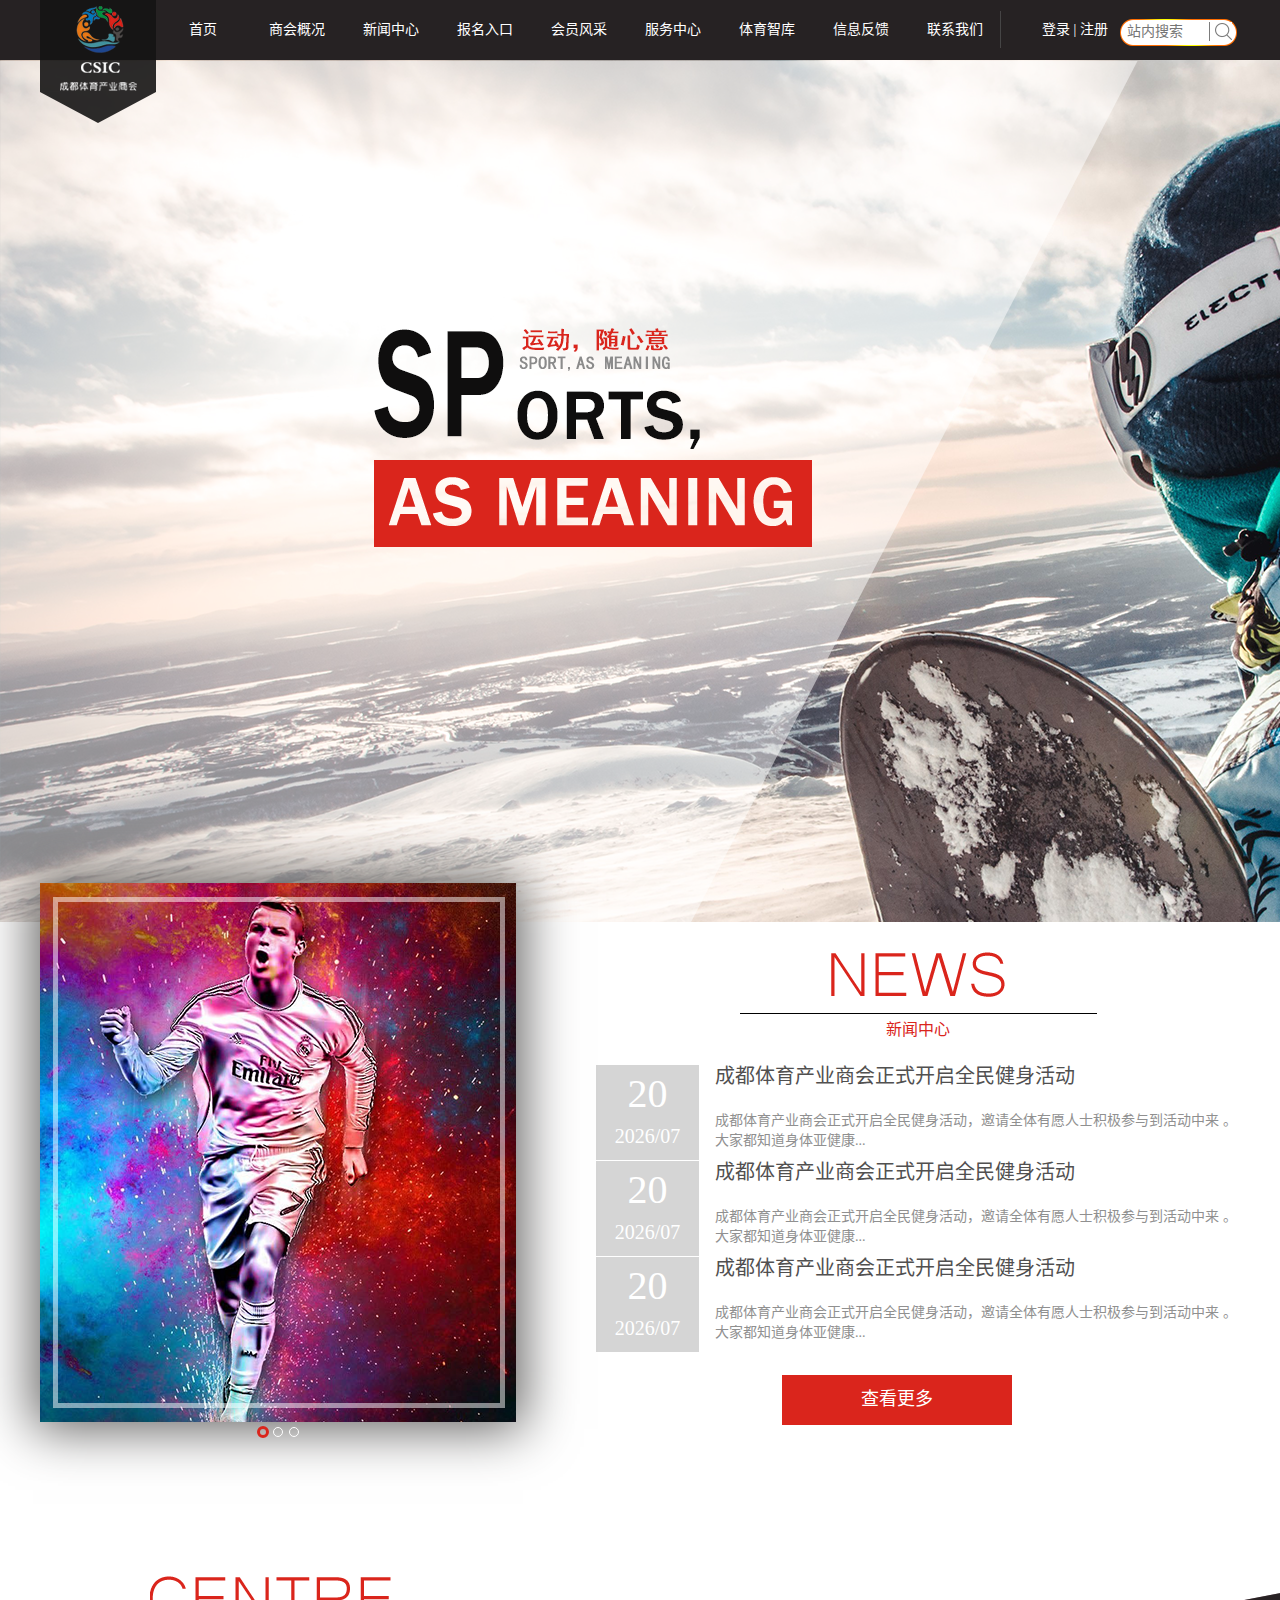
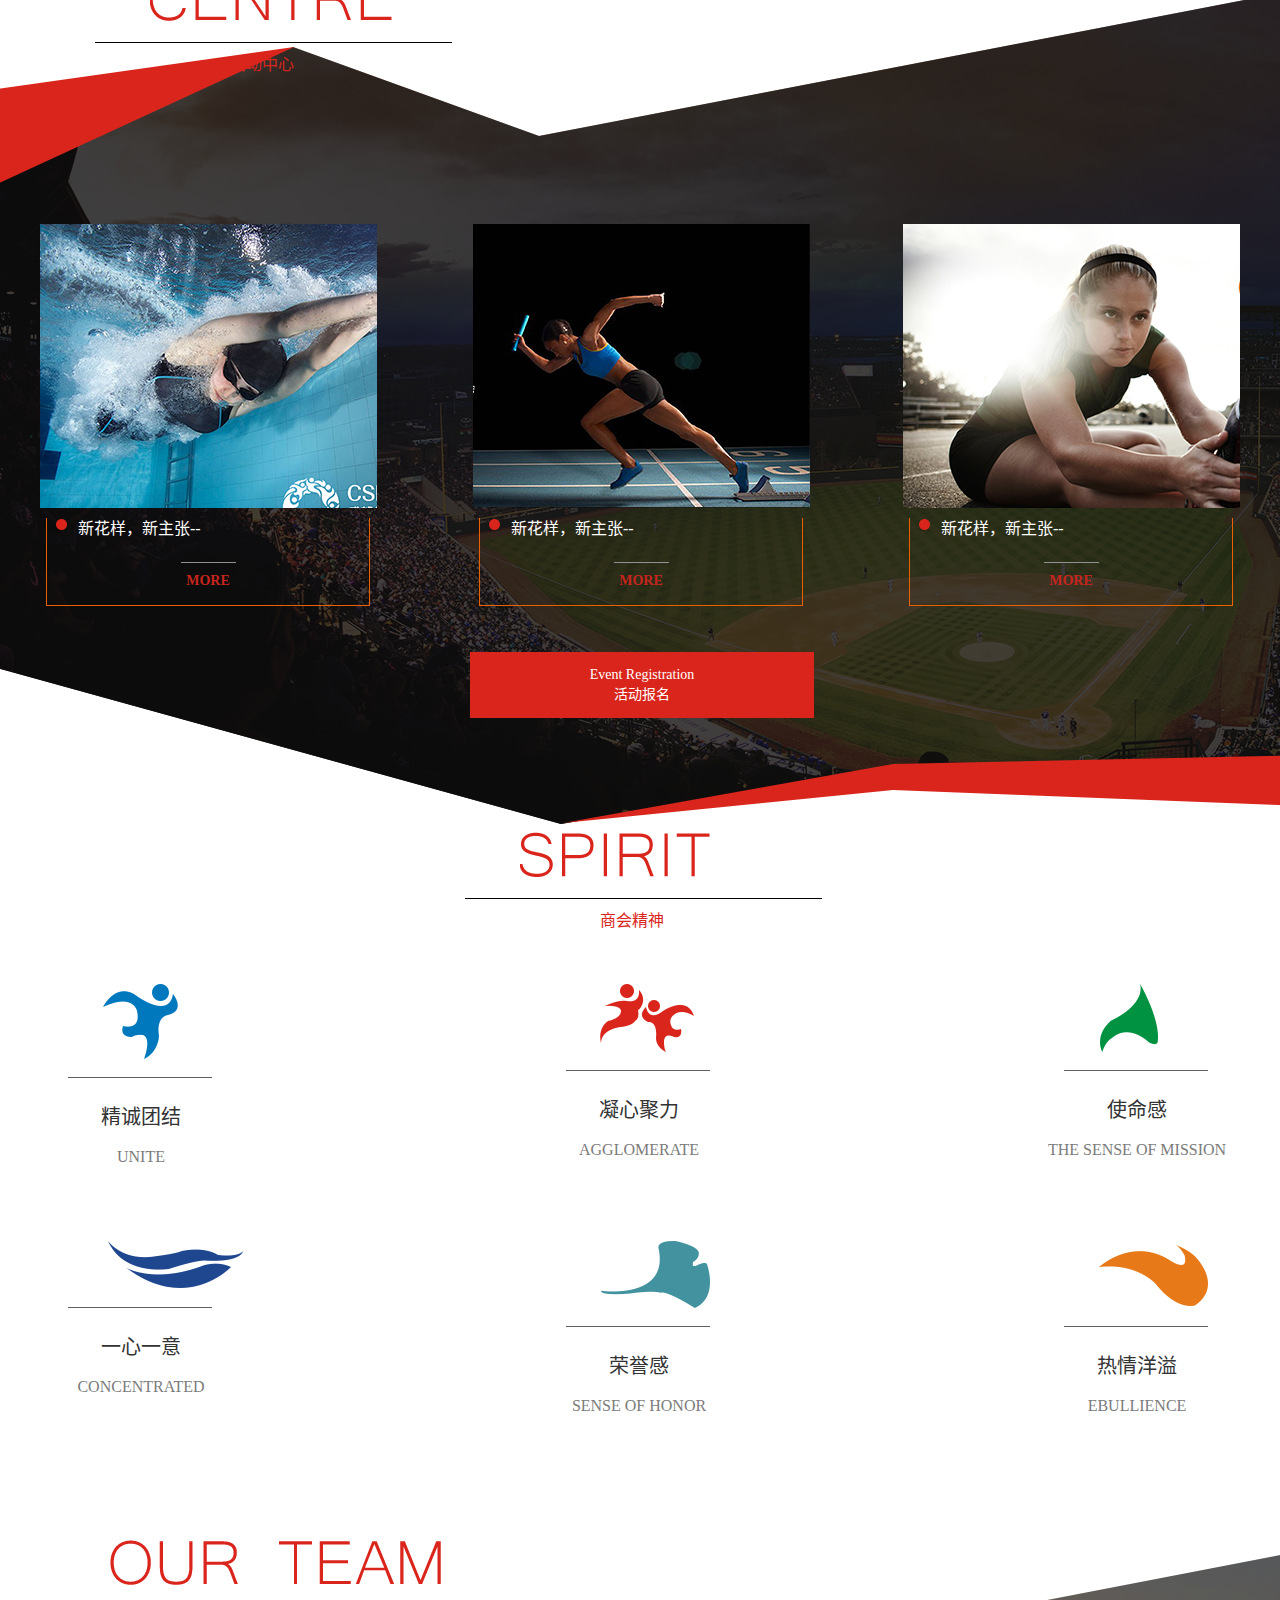
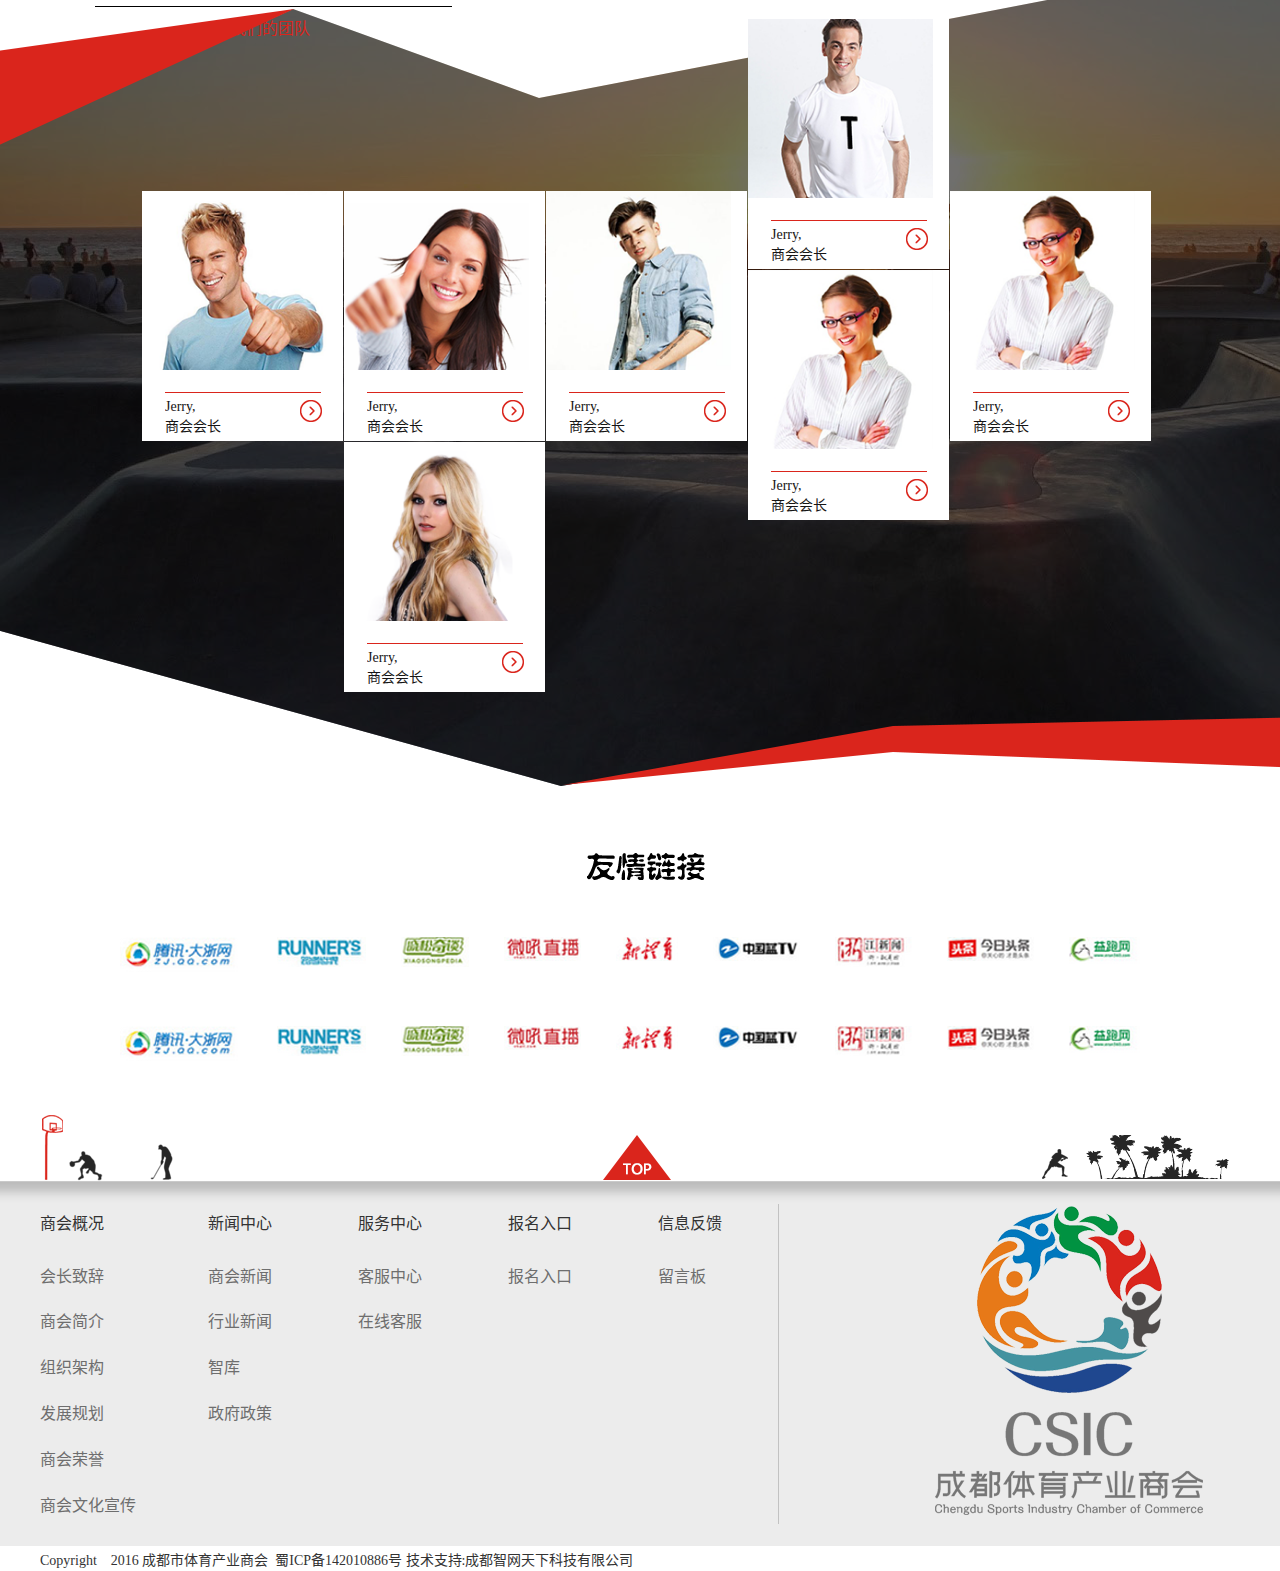
==== commit efe15818: "7-26-3" ====
--- a/Sports_Commerce/Product/index.html
+++ b/Sports_Commerce/Product/index.html
@@ -9,6 +9,11 @@
     <script src="../../js/jquery-1.10.2.min.js"></script>
     <script src="../../js/bootstrap.min.js"></script>
     <title>首页</title>
+    <style type="text/css">
+        .focus{
+            color:#da251c;
+        }
+    </style>
 </head>
 <body>
 <!--导航-->
@@ -16,18 +21,18 @@
     <nav>
         <img class="ico" src="../../images/lALOW18xOXt0_116_123.png">
         <ul>
-            <li class="page-1"><a href="index.html">首页</a></li>
+            <li class="page-1 focus"><a href="index.html">首页</a></li>
             <li><a href="survey.html">商会概况</a></li>
             <li><a href="#">新闻中心</a></li>
-            <li><a href="#">报名入口</a></li>
+            <li><a href="apply.html">报名入口</a></li>
             <li><a href="#">会员风采</a></li>
             <li><a href="#">服务中心</a></li>
             <li><a href="#">体育智库</a></li>
-            <li><a href="#">信息反馈</a></li>
-            <li><a href="#">联系我们</a></li>
+            <li><a href="information.html">信息反馈</a></li>
+            <li><a href="contact.html">联系我们</a></li>
         </ul>
         <img class="interval" src="../../images/jiange.png">
-        <span><a href="#">登录&nbsp;|&nbsp;</a><a href="#">注册</a></span>
+        <span><a href="login.html">登录&nbsp;|&nbsp;</a><a href="register.html">注册</a></span>
         <img class="search" src="../../images/lALOW0vnTxt1_117_27.png">
         <input type="text" placeholder="站内搜索">
         <a class="souSuo" href="#"><img src="../../images/sousuo.png"></a>
@@ -258,7 +263,7 @@
             <div class="tex">
                 <ul>
                     <li class="li-1">
-                        <a href="#">
+                        <a href="../Article/member.html">
                             <img class="person" src="../../images/clever.png">
 
                             <div class="cont">
@@ -272,7 +277,7 @@
                         </a>
                     </li>
                     <li class="li-2">
-                        <a href="#">
+                        <a href="../Article/member.html">
                             <img class="person" src="../../images/girl3.png">
 
                             <div class="cont">
@@ -286,7 +291,7 @@
                         </a>
                     </li>
                     <li class="li-3">
-                        <a href="#">
+                        <a href="../Article/member.html">
                             <img class="person" src="../../images/clever2.png">
 
                             <div class="cont">
@@ -300,7 +305,7 @@
                         </a>
                     </li>
                     <li class="li-4">
-                        <a href="#">
+                        <a href="../Article/member.html">
                             <img class="person" src="../../images/clever1.png">
 
                             <div class="cont">
@@ -314,7 +319,7 @@
                         </a>
                     </li>
                     <li class="li-5">
-                        <a href="#">
+                        <a href="../Article/member.html">
                             <img class="person" src="../../images/girl1.png">
 
                             <div class="cont">
@@ -328,7 +333,7 @@
                         </a>
                     </li>
                     <li class="li-6">
-                        <a href="#">
+                        <a href="../Article/member.html">
                             <img class="person" src="../../images/girl1.png">
 
                             <div class="cont">
@@ -342,7 +347,7 @@
                         </a>
                     </li>
                     <li class="li-7">
-                        <a href="#">
+                        <a href="../Article/member.html">
                             <img class="person" src="../../images/girl2.png">
 
                             <div class="cont">
@@ -461,14 +466,18 @@
         document.getElementsByClassName("tim")[2].innerHTML = x;
         console.log(x);
         //日期部分点击
-        $("#one").mousemove(function () {
-            $(this).addClass('common_color').parent().siblings().children().removeClass('public_pop');
-        });
-        $("#two").mousemove(function () {
-            $(this).addClass('common_color').parent().siblings().children().removeClass('public_pop');
-        });
-        $("#three").mousemove(function () {
-            $(this).addClass('common_color').parent().siblings().children().removeClass('public_pop');
+//        $("#one").mousemove(function () {
+//            $(this).addClass('common_color').parent().siblings().children().removeClass('public_pop');
+//        });
+//        $("#two").mousemove(function () {
+//            $(this).addClass('common_color').parent().siblings().children().removeClass('public_pop');
+//        });
+//        $("#three").mousemove(function () {
+//            $(this).addClass('common_color').parent().siblings().children().removeClass('public_pop');
+//        })
+        //导航点击
+        $("nav ul li a").click(function(){
+            $("nav ul li a").removeClass("focus").sliding().addClass("focus");
         })
     })
 
--- a/css/sport.css
+++ b/css/sport.css
@@ -88,6 +88,9 @@
   line-height: 60px;
   text-align: center;
 }
+header nav ul li a:hover {
+  color: #da251c;
+}
 header nav ul li a {
   color: #fff;
 }
@@ -111,15 +114,15 @@
 }
 header nav input {
   position: absolute;
-  top: 24px;
-  right: 8px;
+  top: 22px;
+  right: 9px;
   border: none;
   outline: none;
   width: 104px;
 }
 header nav .souSuo {
   position: absolute;
-  top: 22px;
+  top: 21px;
   right: 8px;
 }
 section {
@@ -138,10 +141,289 @@
   margin: auto;
   margin-bottom: 42px;
 }
+section .survey_banner .login-box {
+  position: absolute;
+  top: -530px;
+  right: 70px;
+  width: 362px;
+  height: 415px;
+  border: 1px solid #da251c;
+  background-color: rgba(255, 255, 255, 0.9);
+}
+section .survey_banner .login-box h2 {
+  font-size: 20px;
+  margin: 26px 154px 40px;
+}
+section .survey_banner .login-box .user {
+  width: 296px;
+  height: 43px;
+  background-color: #dddddd;
+  opacity: 1;
+  margin-left: 33px;
+}
+section .survey_banner .login-box .user span {
+  margin-left: 8px;
+}
+section .survey_banner .login-box .user span input {
+  width: 246px;
+  height: 41px;
+  margin-left: 8px;
+  margin-top: 1px;
+  margin-right: 1px;
+  background-color: #fff;
+  text-indent: 1em;
+}
+section .survey_banner .login-box .pass {
+  margin-top: 42px;
+}
+section .survey_banner .login-box .text {
+  width: 296px;
+  height: 43px;
+  margin-left: 33px;
+  margin-top: 14px;
+}
+section .survey_banner .login-box .text .left {
+  float: left;
+}
+section .survey_banner .login-box .text .left a {
+  color: #333;
+}
+section .survey_banner .login-box .text .right {
+  float: right;
+}
+section .survey_banner .login-box .text .right a {
+  color: #333;
+}
+section .survey_banner .login-box .bt {
+  margin-left: 33px;
+  margin-bottom: 67px;
+}
+section .survey_banner .login-box .bt button {
+  width: 295px;
+  height: 47px;
+  background-color: #da251c;
+  color: #fff;
+  font-size: 18px;
+  line-height: 47px;
+  text-align: center;
+  list-style-type: none;
+  border: none;
+  border-radius: 4px;
+}
 section .text_box {
   width: 1200px;
   max-width: 1200px;
   margin: auto;
+  position: relative;
+}
+section .text_box .text-top {
+  overflow: hidden;
+  margin-top: -25px;
+}
+section .text_box .text-top .text {
+  width: 100%;
+  height: 320px;
+  border: 1px solid #da251c;
+  background-color: #fff5ed;
+}
+section .text_box .text-top .text .text-le {
+  float: left;
+  margin-left: 54px;
+  margin-top: 50px;
+}
+section .text_box .text-top .text .text-ri {
+  float: right;
+  height: 190px;
+  width: 890px;
+  overflow: hidden;
+  margin-right: 38px;
+  margin-top: 50px;
+}
+section .text_box .text-top .text .text-ri .titl-team {
+  width: 208px;
+  height: 42px;
+  border: 1px solid #7a7a7a;
+  border-radius: 20px;
+  line-height: 42px;
+  text-align: center;
+  font-size: 20px;
+  position: absolute;
+  top: -22px;
+  left: 41%;
+  background-color: #fff;
+}
+section .text_box .text-top .text .text-ri h1 {
+  font-size: 26px;
+}
+section .text_box .text-top .text .text-ri h2 {
+  font-size: 16px;
+  margin-top: 4px;
+}
+section .text_box .text-top .text .text-ri p {
+  font-size: 12px;
+  line-height: 180%;
+  margin-top: 30px;
+}
+section .text_box .text-top .play {
+  width: 72px;
+  height: 42px;
+  color: #da251c;
+  border: 1px solid #da251c;
+  border-radius: 6px;
+  float: left;
+  line-height: 42px;
+  font-size: 20px;
+  text-align: center;
+}
+section .text_box .text-top span {
+  display: block;
+  float: left;
+  font-size: 24px;
+  margin-left: 14px;
+  margin-right: 10px;
+  margin-top: 4px;
+}
+section .text_box .text-top div.eng {
+  width: 88%;
+  float: left;
+  border-bottom: 2px solid #da251c;
+  margin-top: 10px;
+}
+section .text_box .text-top div.eng .sp-one {
+  margin-left: 0;
+  margin-right: 620px;
+}
+section .text_box .text-top div.eng span {
+  font-size: 14px;
+}
+section .text_box .text-content {
+  margin-top: 60px;
+}
+section .text_box .text-content h1 {
+  font-size: 24px;
+  margin-bottom: 16px;
+  margin-left: 446px;
+}
+section .text_box .text-content .til-one {
+  width: 100%;
+  height: 37px;
+  border: 1px solid #d7d7d7;
+  background-color: #f2f2f2;
+  position: relative;
+  margin-bottom: 30px;
+}
+section .text_box .text-content .til-one span {
+  display: block;
+  position: absolute;
+  top: 5px;
+  left: 13px;
+}
+section .text_box .text-content .til-one span a {
+  color: #fff;
+  font-size: 20px;
+}
+section .text_box .text-content .cont {
+  width: 100%;
+  height: 480px;
+  position: relative;
+}
+section .text_box .text-content .cont button {
+  width: 168px;
+  height: 44px;
+  background-color: #da251c;
+  color: #fff;
+  font-size: 20px;
+  line-height: 44px;
+  text-align: center;
+  list-style-type: none;
+  border: none;
+  position: absolute;
+  top: 0;
+  right: 0;
+}
+section .text_box .text-content .cont h4 {
+  font-size: 14px;
+  color: #666666;
+}
+section .text_box .text-content .cont p {
+  line-height: 180%;
+  margin-bottom: 0;
+  color: #666666;
+  text-indent: 2em;
+}
+section .text_box .text-content .cont .para {
+  margin-left: 2em;
+  text-indent: 0;
+  width: 1156px;
+  overflow: hidden;
+}
+section .text_box .text-content .cont-write {
+  margin-top: -18px;
+  width: 100%;
+  height: 510px;
+  border: 1px solid #da251c;
+}
+section .text_box .text-content .cont-write .write {
+  width: 1136px;
+  height: 469px;
+  border: 1px solid #dfdfdf;
+  margin: 20px 30px;
+  text-shadow: 2px 1px 1px #d7d7d7;
+  padding: 70px 104px;
+}
+section .text_box .text-content .cont-write .write .write-one {
+  overflow: hidden;
+  margin-bottom: 20px;
+}
+section .text_box .text-content .cont-write .write .write-one .one {
+  float: left;
+}
+section .text_box .text-content .cont-write .write .write-one .one input {
+  width: 204px;
+  height: 36px;
+  border: 1px solid #c4c4c4;
+}
+section .text_box .text-content .cont-write .write .write-one .one select {
+  width: 204px;
+  height: 36px;
+  border: 1px solid #c4c4c4;
+  color: #333;
+}
+section .text_box .text-content .cont-write .write .write-one .two {
+  float: right;
+}
+section .text_box .text-content .cont-write .write .write-one .two input {
+  width: 204px;
+  height: 36px;
+  border: 1px solid #c4c4c4;
+}
+section .text_box .text-content .remark {
+  margin-top: 22px;
+  overflow: hidden;
+  margin-bottom: 37px;
+}
+section .text_box .text-content .remark .re-lef {
+  float: left;
+  width: 6%;
+}
+section .text_box .text-content .remark .re-rig {
+  float: right;
+  width: 91%;
+  height: 144px;
+  border: 1px solid #d0d0d0;
+  margin-right: 3%;
+}
+section .text_box .text-content .bt button {
+  width: 184px;
+  height: 52px;
+  background-color: #da251c;
+  color: #fff;
+  font-size: 24px;
+  line-height: 52px;
+  text-align: center;
+  list-style-type: none;
+  border: none;
+  margin-left: 506px;
 }
 section .text_box .bot-pic {
   margin-top: 22px;
@@ -165,7 +447,7 @@
 }
 section .text_box p {
   color: #9d9c9c;
-  height: 14px;
+  margin-bottom: 40px;
 }
 section .text_box hr {
   border: 0;
@@ -174,6 +456,96 @@
   margin-top: 5px;
   margin-bottom: 20px;
 }
+section .text_box .apply {
+  width: 94%;
+  margin: 30px auto auto auto;
+  border-top: 1px solid #e8e8e8;
+}
+section .text_box .apply .apply-list {
+  width: 94%;
+  height: 116px;
+  overflow: hidden;
+  margin: auto;
+}
+section .text_box .apply .apply-list .list-one {
+  float: left;
+  overflow: hidden;
+  margin-top: 26px;
+}
+section .text_box .apply .apply-list .list-one .dat {
+  width: 66px;
+  height: 70px;
+  border: 1px solid #da251c;
+  border-radius: 6px;
+  background-color: #da251c;
+  float: left;
+  margin-right: 20px;
+}
+section .text_box .apply .apply-list .list-one .dat .order {
+  height: 29px;
+  line-height: 30px;
+  color: #da251c;
+  text-align: center;
+  font-size: 16px;
+  background-color: #fff;
+  border-radius: 6px 6px 0 0;
+}
+section .text_box .apply .apply-list .list-one .dat .tim {
+  height: 38px;
+  color: #fff;
+  text-align: center;
+  line-height: 38px;
+  font-size: 26px;
+}
+section .text_box .apply .apply-list .list-one .tex {
+  float: left;
+  width: 280px;
+  height: 70px;
+}
+section .text_box .apply .apply-list .list-one .tex .tex-left {
+  overflow: hidden;
+  margin-top: 14px;
+}
+section .text_box .apply .apply-list .list-one .tex .tex-left .left {
+  float: left;
+}
+section .text_box .apply .apply-list .list-one .tex .tex-left .left p {
+  margin-bottom: 0;
+  color: #333333;
+}
+section .text_box .apply .apply-list .list-one .tex .tex-left .right {
+  float: right;
+}
+section .text_box .apply .apply-list .list-one .tex .tex-left .right p {
+  margin-bottom: 0;
+  color: #333333;
+}
+section .text_box .apply .apply-list .list-one .tex h1 {
+  font-size: 16px;
+}
+section .text_box .apply .apply-list .list-two {
+  float: left;
+  margin-left: 420px;
+  margin-top: 60px;
+}
+section .text_box .apply .apply-list .list-two .money {
+  color: #da251c;
+  font-size: 30px;
+}
+section .text_box .apply .apply-list .list-three {
+  float: right;
+  margin-top: 47px;
+}
+section .text_box .apply .apply-list .list-three .appl {
+  width: 95px;
+  height: 43px;
+  border: 1px solid #da251c;
+  border-radius: 6px;
+  line-height: 43px;
+  text-align: center;
+  font-size: 20px;
+  color: #da251c;
+}
 section .text_box .tb {
   width: 100%;
   height: auto;
@@ -185,6 +557,8 @@
 }
 section .text_box .tb .tb-left h1 {
   font-size: 20px;
+  border-bottom: 1px dashed #ccc;
+  line-height: 180%;
 }
 section .text_box .tb .tb-left .of_whole {
   margin-top: 45px;
@@ -205,6 +579,7 @@
   line-height: 46px;
   border-bottom: 1px solid #d4d4d4;
   text-align: center;
+  background: url("../images/xiaohuidian.png") no-repeat 0 50%;
 }
 section .text_box .tb .tb-left .list ul li a {
   color: #686868;
@@ -214,23 +589,45 @@
   width: 74%;
   margin-left: 6%;
   margin-top: 17px;
-  position: relative;
-}
-section .text_box .tb .tb-right .word h1 {
-  font-size: 14px;
-}
-section .text_box .tb .tb-right .word .of_whole {
+  overflow: hidden;
+}
+section .text_box .tb .tb-right textarea {
+  margin-top: 28px;
+  margin-left: 50px;
+  display: block;
+  border: 1px solid #d7d7d7;
+  color: #a7a7a7;
+}
+section .text_box .tb .tb-right button {
+  background-color: #eb6100;
+  color: #fff;
+  list-style-type: none;
+  border: none;
+  width: 86px;
+  height: 34px;
+  margin-top: 12px;
+  margin-left: 85%;
+  border-radius: 4px;
+  font-size: 20px;
+}
+section .text_box .tb .tb-right h1 {
+  font-size: 12px;
+  border-bottom: 1px solid #b2b2b1;
+  line-height: 24px;
+}
+section .text_box .tb .tb-right .of_whole {
   margin-top: 45px;
 }
-section .text_box .tb .tb-right .word p {
-  line-height: 32px;
-  color: #424242;
-  display: block;
-}
-section .text_box .tb .tb-right .word div {
-  margin-top: 74px;
-}
-section .text_box .tb .tb-right .word div h2 {
+section .text_box .tb .tb-right p {
+  line-height: 180%;
+  color: #333;
+  display: block;
+  height: auto;
+}
+section .text_box .tb .tb-right div {
+  margin-top: 28px;
+}
+section .text_box .tb .tb-right div h2 {
   width: 730px;
   height: 27px;
   background-color: #ffd7bc;
@@ -238,11 +635,11 @@
   font-size: 14px;
   margin-bottom: 16px;
 }
-section .text_box .tb .tb-right .word div img {
-  display: block;
-  margin-top: 68px;
-}
-section .text_box .tb .tb-right .word .two {
+section .text_box .tb .tb-right div img {
+  display: block;
+  margin-top: 16px;
+}
+section .text_box .tb .tb-right div .two {
   margin-top: 24px;
 }
 section .news {
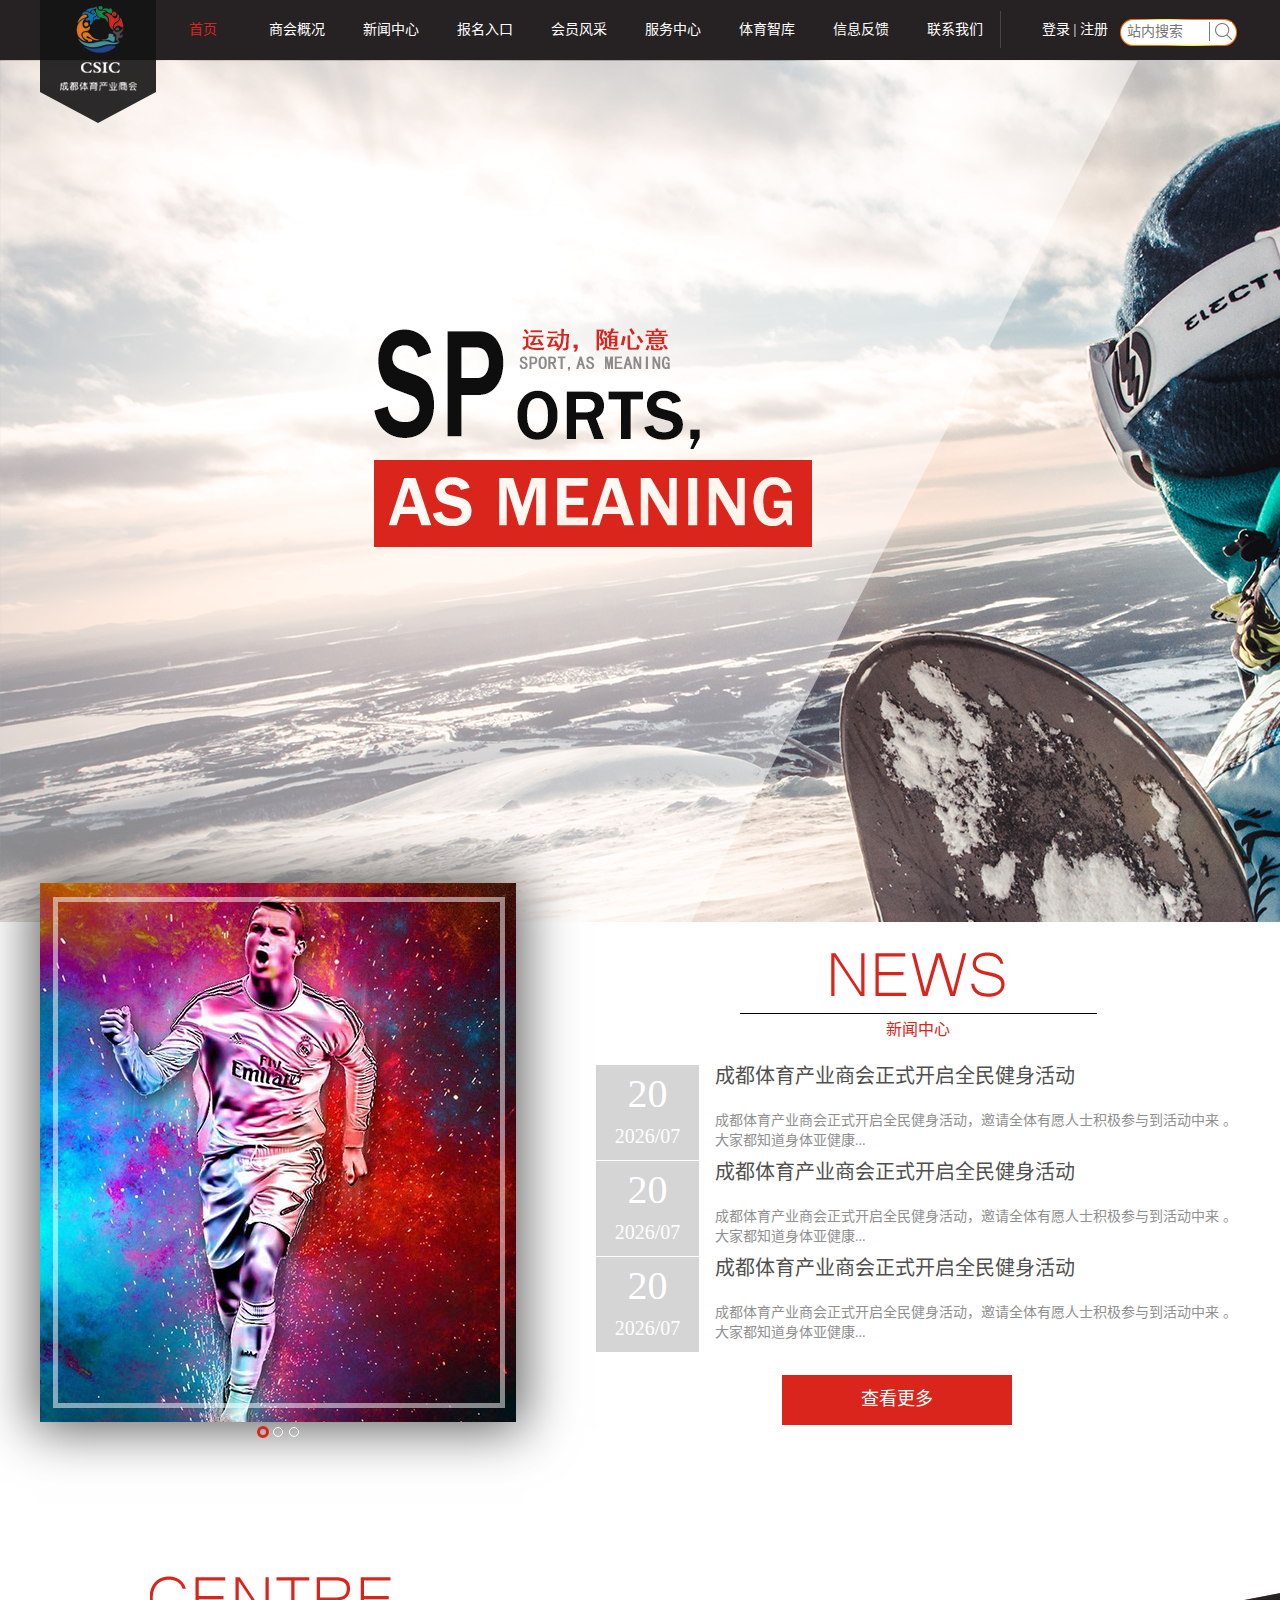
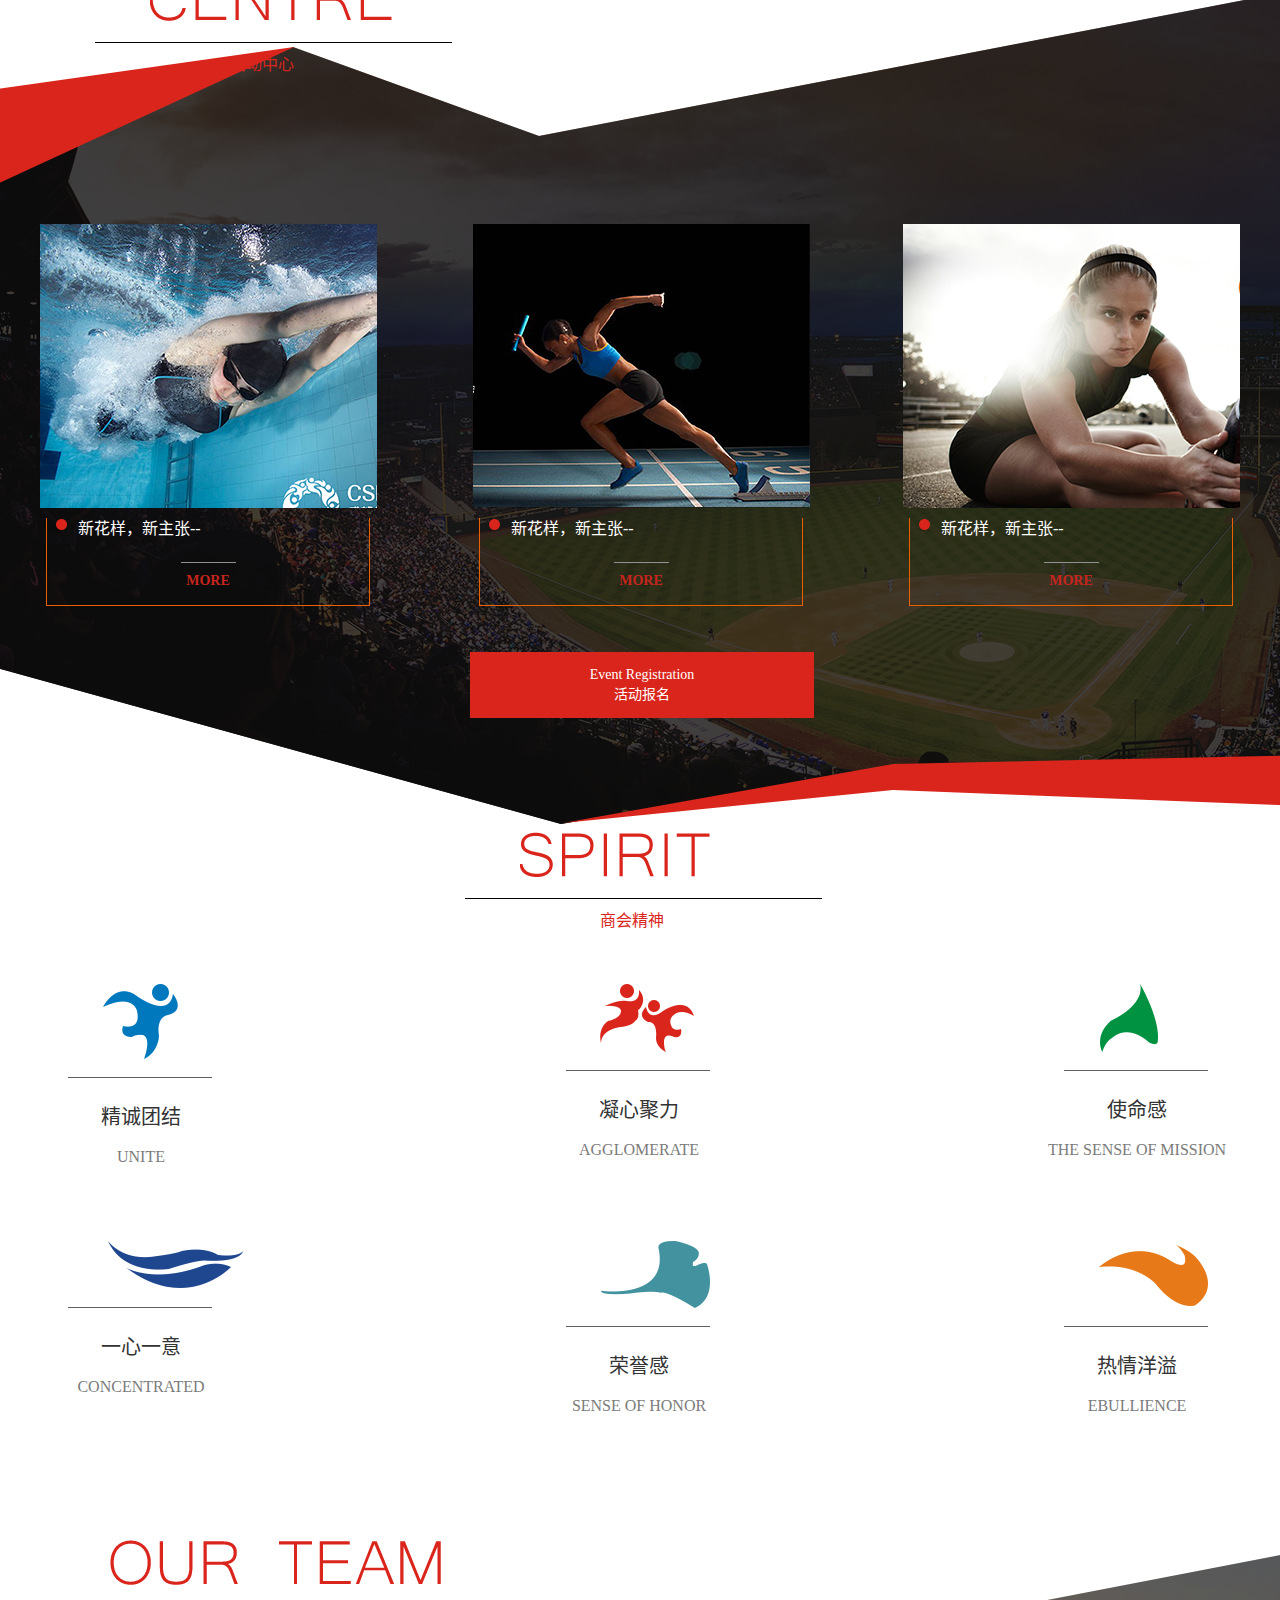
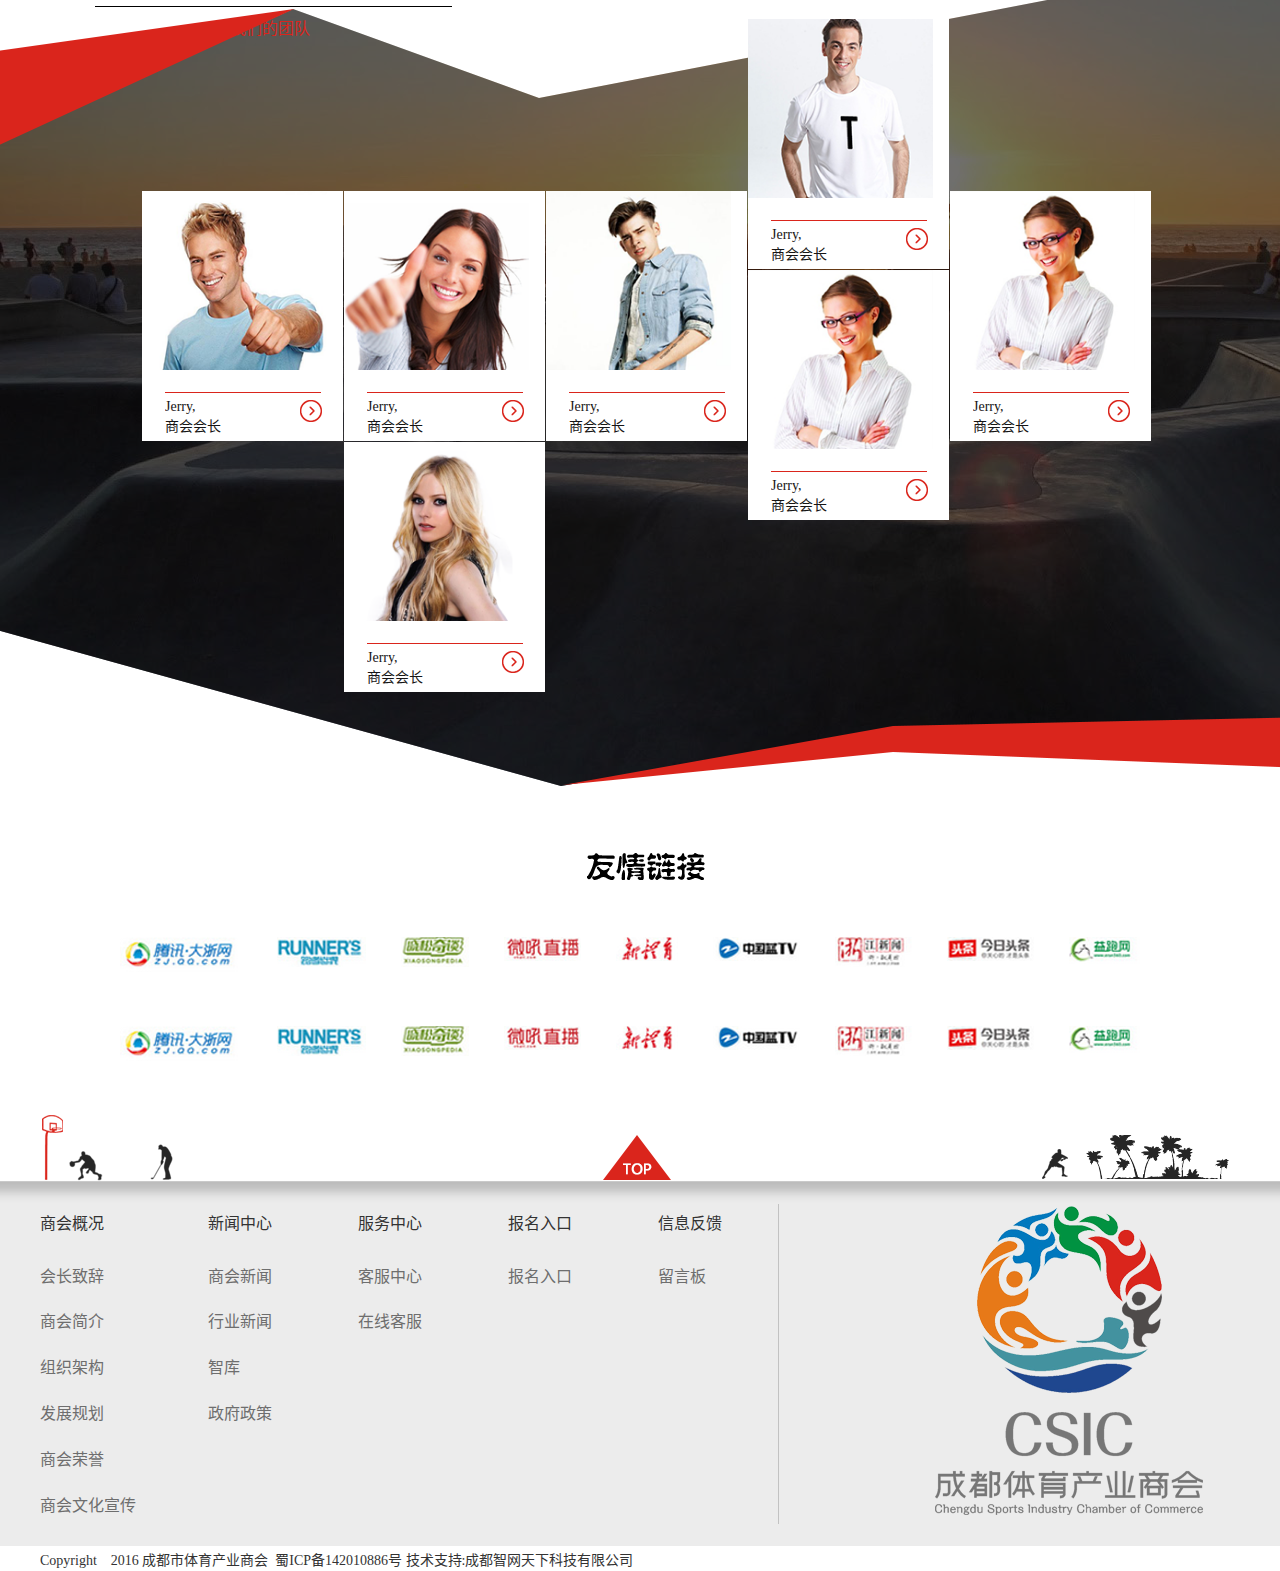
==== commit f7580192: "7-28-1" ====
--- a/Sports_Commerce/Product/index.html
+++ b/Sports_Commerce/Product/index.html
@@ -21,9 +21,9 @@
     <nav>
         <img class="ico" src="../../images/lALOW18xOXt0_116_123.png">
         <ul>
-            <li class="page-1 focus"><a href="index.html">首页</a></li>
+            <li class="page-1 focus"><a href="index.html" style=" color: #da251c;">首页</a></li>
             <li><a href="survey.html">商会概况</a></li>
-            <li><a href="#">新闻中心</a></li>
+            <li><a href="news.html">新闻中心</a></li>
             <li><a href="apply.html">报名入口</a></li>
             <li><a href="#">会员风采</a></li>
             <li><a href="#">服务中心</a></li>
--- a/css/sport.css
+++ b/css/sport.css
@@ -149,6 +149,7 @@
   height: 415px;
   border: 1px solid #da251c;
   background-color: rgba(255, 255, 255, 0.9);
+  box-shadow: 1px 2px 2px #999;
 }
 section .survey_banner .login-box h2 {
   font-size: 20px;
@@ -579,10 +580,10 @@
   line-height: 46px;
   border-bottom: 1px solid #d4d4d4;
   text-align: center;
-  background: url("../images/xiaohuidian.png") no-repeat 0 50%;
+  background: url("../images/xiaohongdian.png") no-repeat 0 50%;
 }
 section .text_box .tb .tb-left .list ul li a {
-  color: #686868;
+  color: #da251c;
 }
 section .text_box .tb .tb-right {
   float: right;
@@ -590,6 +591,102 @@
   margin-left: 6%;
   margin-top: 17px;
   overflow: hidden;
+  border-bottom: 1px solid #b2b2b1;
+}
+section .text_box .tb .tb-right nav {
+  margin-top: 18px;
+  margin-left: 292px;
+  overflow: hidden;
+}
+section .text_box .tb .tb-right nav .spa {
+  height: 34px;
+  text-align: center;
+  line-height: 34px;
+  margin: 20px 0;
+  display: block;
+  float: left;
+}
+section .text_box .tb .tb-right nav button {
+  background-color: #fff;
+  color: #666666;
+  font-size: 14px;
+  border: 1px solid #d7d7d7;
+  width: 34px;
+  height: 34px;
+  float: left;
+  margin: 20px 0 20px 16px;
+}
+section .text_box .tb .tb-right nav .turn {
+  color: #666666;
+  display: block;
+  float: left;
+  padding: 6px 12px;
+  margin: 20px 0 20px 8px;
+}
+section .text_box .tb .tb-right nav ul {
+  float: left;
+  margin-left: 14px;
+}
+section .text_box .tb .tb-right nav ul li a {
+  color: #666666;
+  font-size: 14px;
+}
+section .text_box .tb .tb-right .cont {
+  width: 100%;
+  height: auto;
+  margin-top: 24px;
+}
+section .text_box .tb .tb-right .cont h1 {
+  font-size: 28px;
+  border-bottom: none;
+  line-height: 28px;
+  margin-left: 178px;
+  margin-bottom: 24px;
+}
+section .text_box .tb .tb-right .cont h4 {
+  font-size: 14px;
+  margin-left: 248px;
+  color: #999999;
+  margin-bottom: 42px;
+}
+section .text_box .tb .tb-right .cont p {
+  line-height: 180%;
+  margin-bottom: 18px;
+}
+section .text_box .tb .tb-right .cont img {
+  display: block;
+  margin: 0 auto 18px;
+}
+section .text_box .tb .tb-right .tex {
+  width: 100%;
+  height: auto;
+}
+section .text_box .tb .tb-right .tex ul li {
+  width: 100%;
+  height: 58px;
+  line-height: 58px;
+  border-bottom: 1px dashed #dddddd;
+}
+section .text_box .tb .tb-right .tex ul li a {
+  color: #5c5c5c;
+  font-size: 16px;
+}
+section .text_box .tb .tb-right .tex ul li a em {
+  display: block;
+  overflow: hidden;
+  width: 86%;
+  float: left;
+}
+section .text_box .tb .tb-right .tex ul li a em img {
+  display: inline;
+  margin-top: 0;
+  margin-right: 8px;
+}
+section .text_box .tb .tb-right .tex ul li a span {
+  display: block;
+  width: 14%;
+  float: right;
+  text-align: right;
 }
 section .text_box .tb .tb-right textarea {
   margin-top: 28px;
